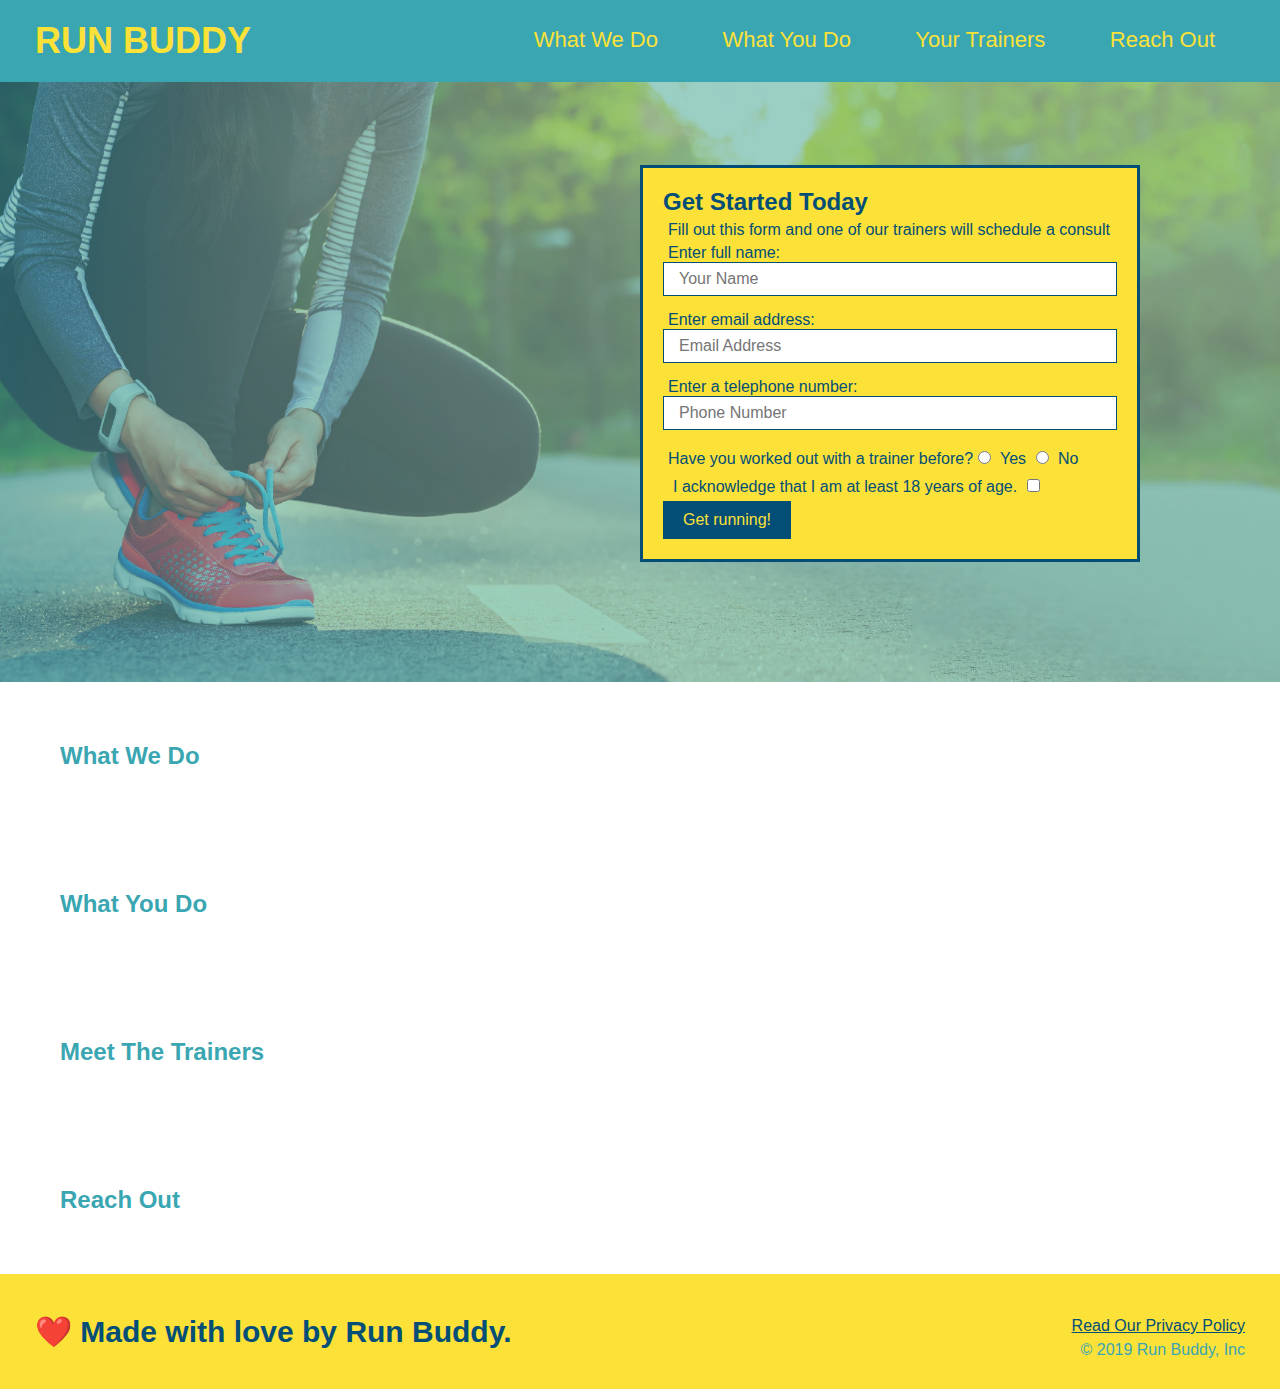
==== index.html @ 0628244f "completed signup form and hero section" ====
<!DOCTYPE html>
<html lang="en">
    <head>
        <link rel="stylesheet" href="./assets/css/style.css" />
        <meta charset="UTF-8" />
        <title>Run Buddy</title>
    </head>
    <body>
        <header>
        <h1>
            <a href="index.html">RUN BUDDY</a>
        </h1>
        <nav>
            <!-- Unordered list element-->
            <ul>
                <!-- List item element-->
                <li>
                    <!-- Anchor element-->
                    <a href="#what-we-do">What We Do</a>
                </li>
                <li>
                    <a href="#what-you-do">What You Do</a>
                </li>
                <li>
                    <a href="#your-trainers">Your Trainers</a>
                </li>
                <li>
                    <a href="#reach-out">Reach Out</a>
                </li>
            </ul>
        </nav>
        </header>

        <!-- hero/jumbotron -->
        <section class="hero">
            <div class="hero-form">
                <h3>Get Started Today</h3>
                <p>Fill out this form and one of our trainers will schedule a consult</p>
                <form>
                    <label for="name">Enter full name:</label>
                    <input class="form-input" type="text" placeholder="Your Name" name="name" id="name" />
                    <label for="email">Enter email address:</label>
                    <input class="form-input" type="email" placeholder="Email Address" name="email" id="email" />
                    <label for="phone">Enter a telephone number:</label>
                    <input class="form-input" type="tel" placeholder="Phone Number" name="phone" id="phone" />
                    <p>
                        Have you worked out with a trainer before?
                        <input type="radio" name="trainer-confirm" id="trainer-yes" />
                        <label for="trainer-yes">Yes</label>
                        <input type="radio" name="trainer-confirm" id="trainer-no" />
                        <label for="trainer-no">No</label>
                    </p>
                    <p>
                        <label for="checkbox" >
                            I acknowledge that I am at least 18 years of age.
                        </label>
                        <input type="checkbox" name="age-confirm" id="checkbox" />
                    </p>
                    <button type="submit">
                        Get running!
                    </button>
                </form>
            </div>
        </section>

        <!-- "what we do" section -->
        <section>
            <h2>What We Do</h2>
        </section>

        <!-- "what you do" section-->
        <section>
            <h2>What You Do</h2>
        </section>

        <!-- "meet the trainers" section -->
        <section>
            <h2>Meet The Trainers</h2>
        </section>

        <!-- "reach out" section-->
        <section>
            <h2>Reach Out</h2>
        </section>

        <!-- footer -->
        <footer>
            <h2>❤️ Made with love by Run Buddy.</h2>
            <div>
                <a href="#">Read Our Privacy Policy</a><br />
                &copy; 2019 Run Buddy, Inc
            </div>
        </footer>
    </body>
</html>
---- assets/css/style.css ----
* {
    margin: 0;
    padding: 0;
    box-sizing: border-box;
}
body {
    color: #39a6b2;
    font-family: Helvetica, Arial, sans-serif;
}
header {
    padding: 20px 35px;
    background-color: #39a6b2;
}
header h1 {
    font-weight:bold;
    font-size: 36px;
    color: #fce138;
    margin: 0;
    display: inline;
}
header a {
    text-decoration: none;
    color: #fce138;
}
header nav {
    float: right;
    margin: 7px 0;
}
header nav ul li {
    display: inline;
}
header nav ul li a {
    margin: 0 30px;
    font-weight: lighter;
    font-size: 22px;
}
footer {
    background: #fce138;
    width: 100%;
    padding: 40px 35px;
}
footer h2 {
    display: inline;
    color: #024e76;
    font-size: 30px;
    margin: 0;
}
footer div {
    float: right;
    line-height: 1.5;
    text-align: right;
}
footer a {
    color: #024e76;
}
section {
    padding: 60px;
}
.hero {
    background-image: url("../images/hero-bg.jpg");
    height: 600px;
    background-size:cover;
    background-position: center;
    position: relative;
}
.hero-form {
    color: #024e76;
    background-color: #fce138;
    padding: 20px;
    width: 500px;
    border: solid 3px #024e76;
    position: absolute;
    bottom: 120px;
    right: 140px;
}
h3 {
    margin: 0;
    font-size: 24px;
}
p {
    padding: 5px;
}
.form-input {
    border: 1px solid #024e76;
    display: block;
    padding: 7px 15px;
    font-size: 16px;
    color: #024e76;
    width: 100%;
    margin-bottom: 15px;
}
.hero-form label {
    margin: 0 5px;
}
.hero-form button {
    color: #fce138;
    background-color: #024e76;
    border: none;
    padding: 10px 20px;
    font-size: 16px;

}
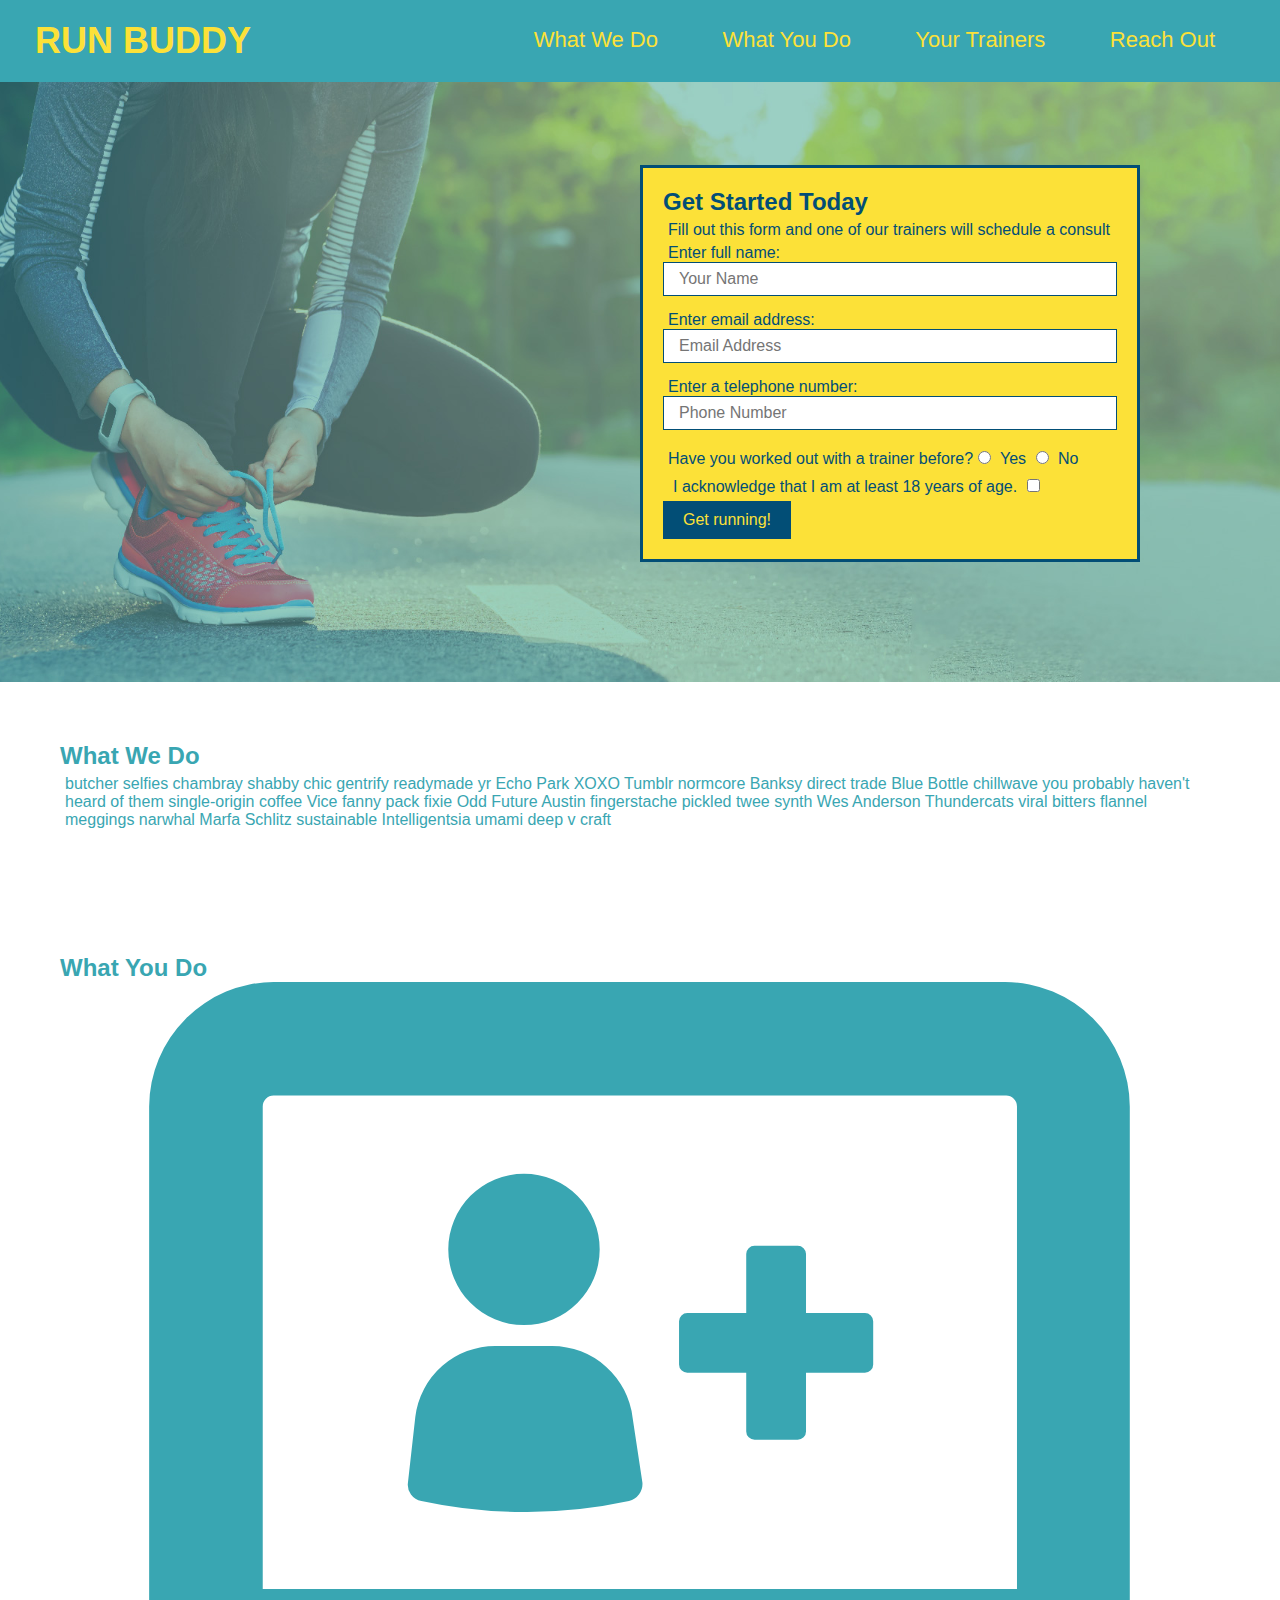
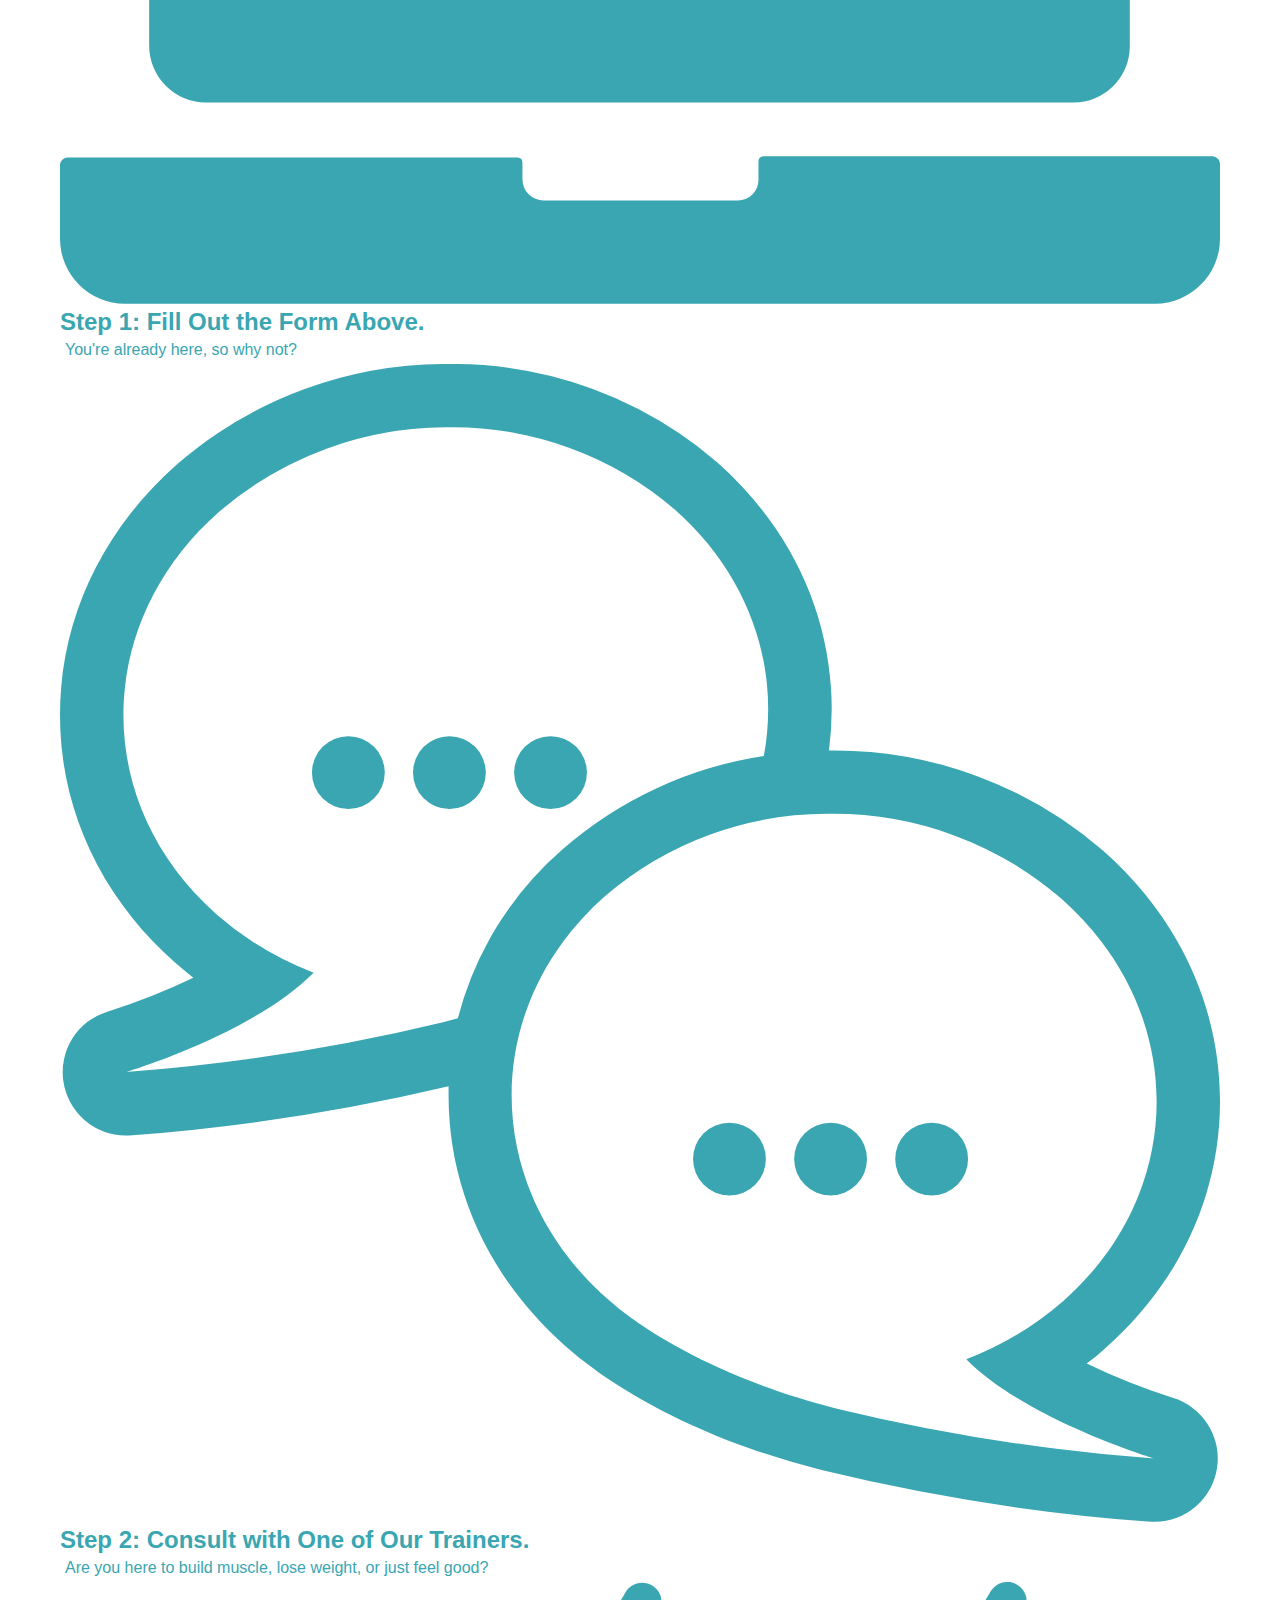
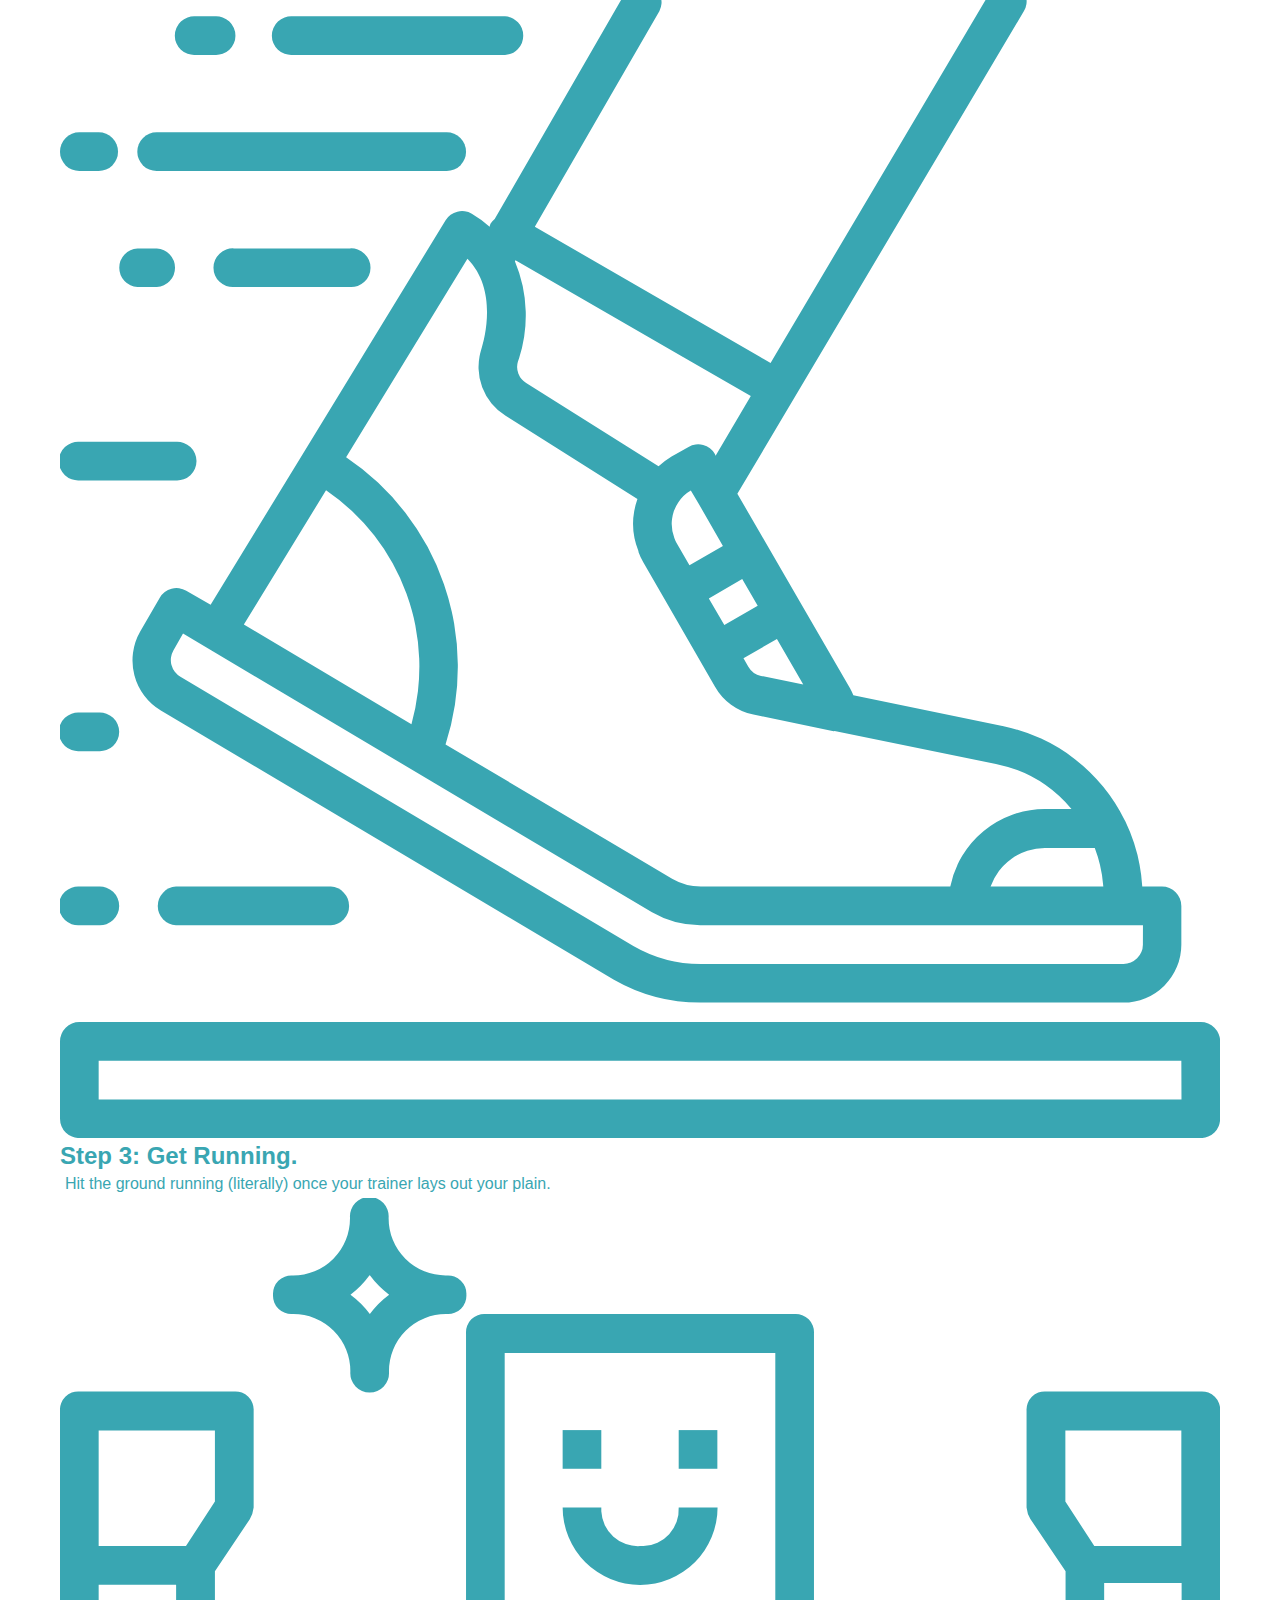
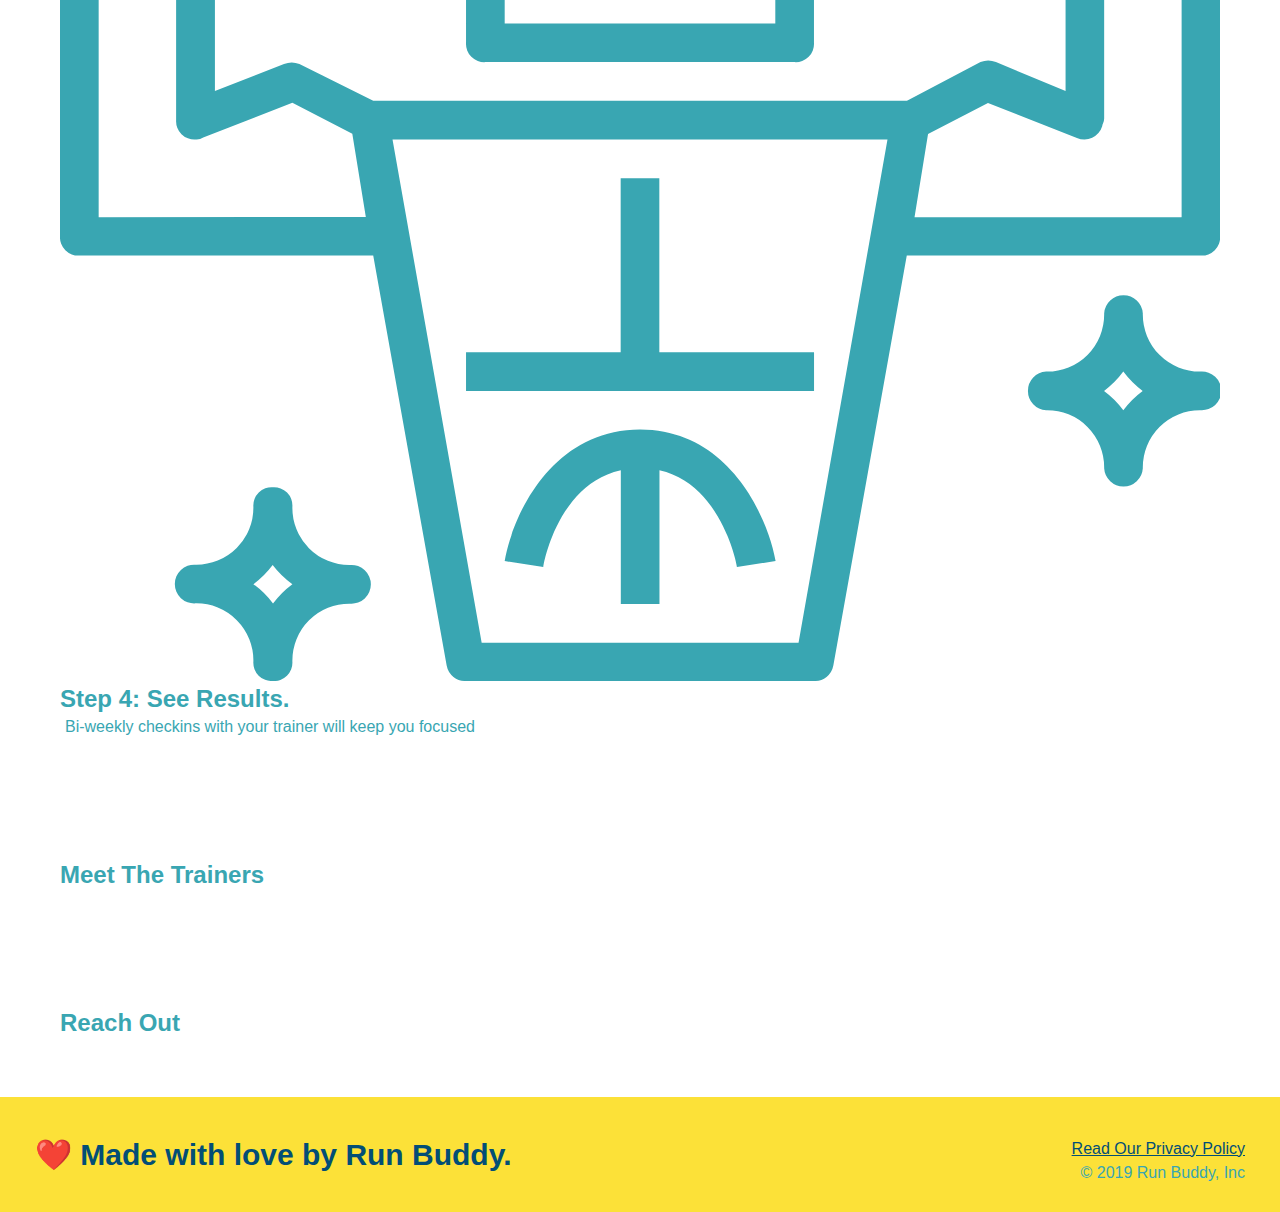
==== commit fba034bb: "add what you do icons" ====
--- a/index.html
+++ b/index.html
@@ -64,14 +64,43 @@
         </section>
 
         <!-- "what we do" section -->
-        <section>
+        <section id="what-we-do">
             <h2>What We Do</h2>
+            <p>
+                butcher selfies chambray shabby chic gentrify readymade yr Echo Park XOXO Tumblr normcore Banksy direct trade Blue Bottle chillwave you probably haven't heard of them single-origin coffee Vice fanny pack fixie Odd Future Austin fingerstache pickled twee synth Wes Anderson Thundercats viral bitters flannel meggings narwhal Marfa Schlitz sustainable Intelligentsia umami deep v craft
+            </p>
         </section>
 
         <!-- "what you do" section-->
-        <section>
+        <section id="what-you-do">
             <h2>What You Do</h2>
+
+            <div>
+                <img src="./assets/images/01-04-svgs/step-1.svg" alt="" />
+                <h3>Step 1: Fill Out the Form Above.</h3>
+                <p>You're already here, so why not?</p>
+            </div>
+
+            <div>
+                <img src="./assets/images/01-04-svgs/step-2.svg" alt="" />
+                <h3>Step 2: Consult with One of Our Trainers.</h3>
+                <p>Are you here to build muscle, lose weight, or just feel good?</p>
+            </div>
+
+            <div>
+                <img src="./assets/images/01-04-svgs/step-3.svg" alt="" />
+                <h3>Step 3: Get Running.</h3>
+                <p>Hit the ground running (literally) once your trainer lays out your plain.</p>
+            </div>
+
+            <div>
+                <img src="./assets/images/01-04-svgs/step-4.svg" alt="" />
+                <h3>Step 4: See Results.</h3>
+                <p>Bi-weekly checkins with your trainer will keep you focused</p>
+            </div>
         </section>
+
+        
 
         <!-- "meet the trainers" section -->
         <section>
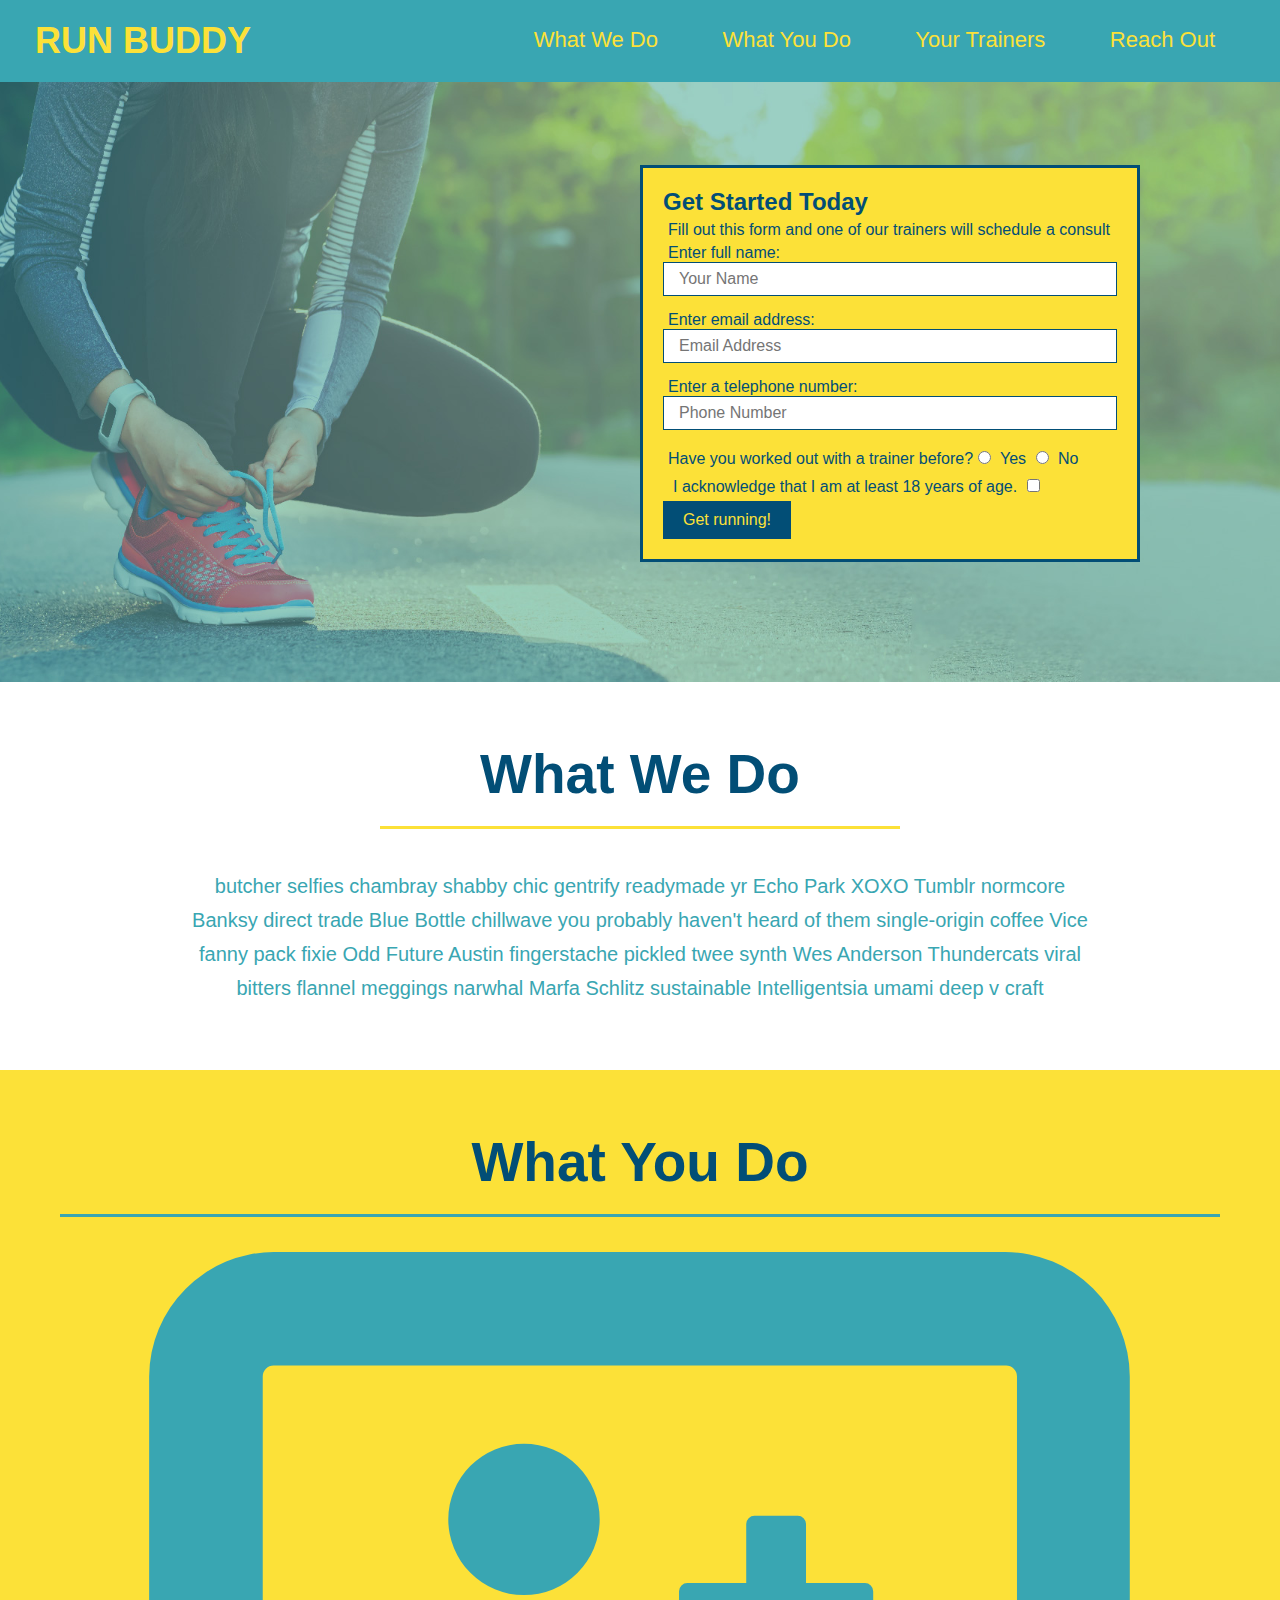
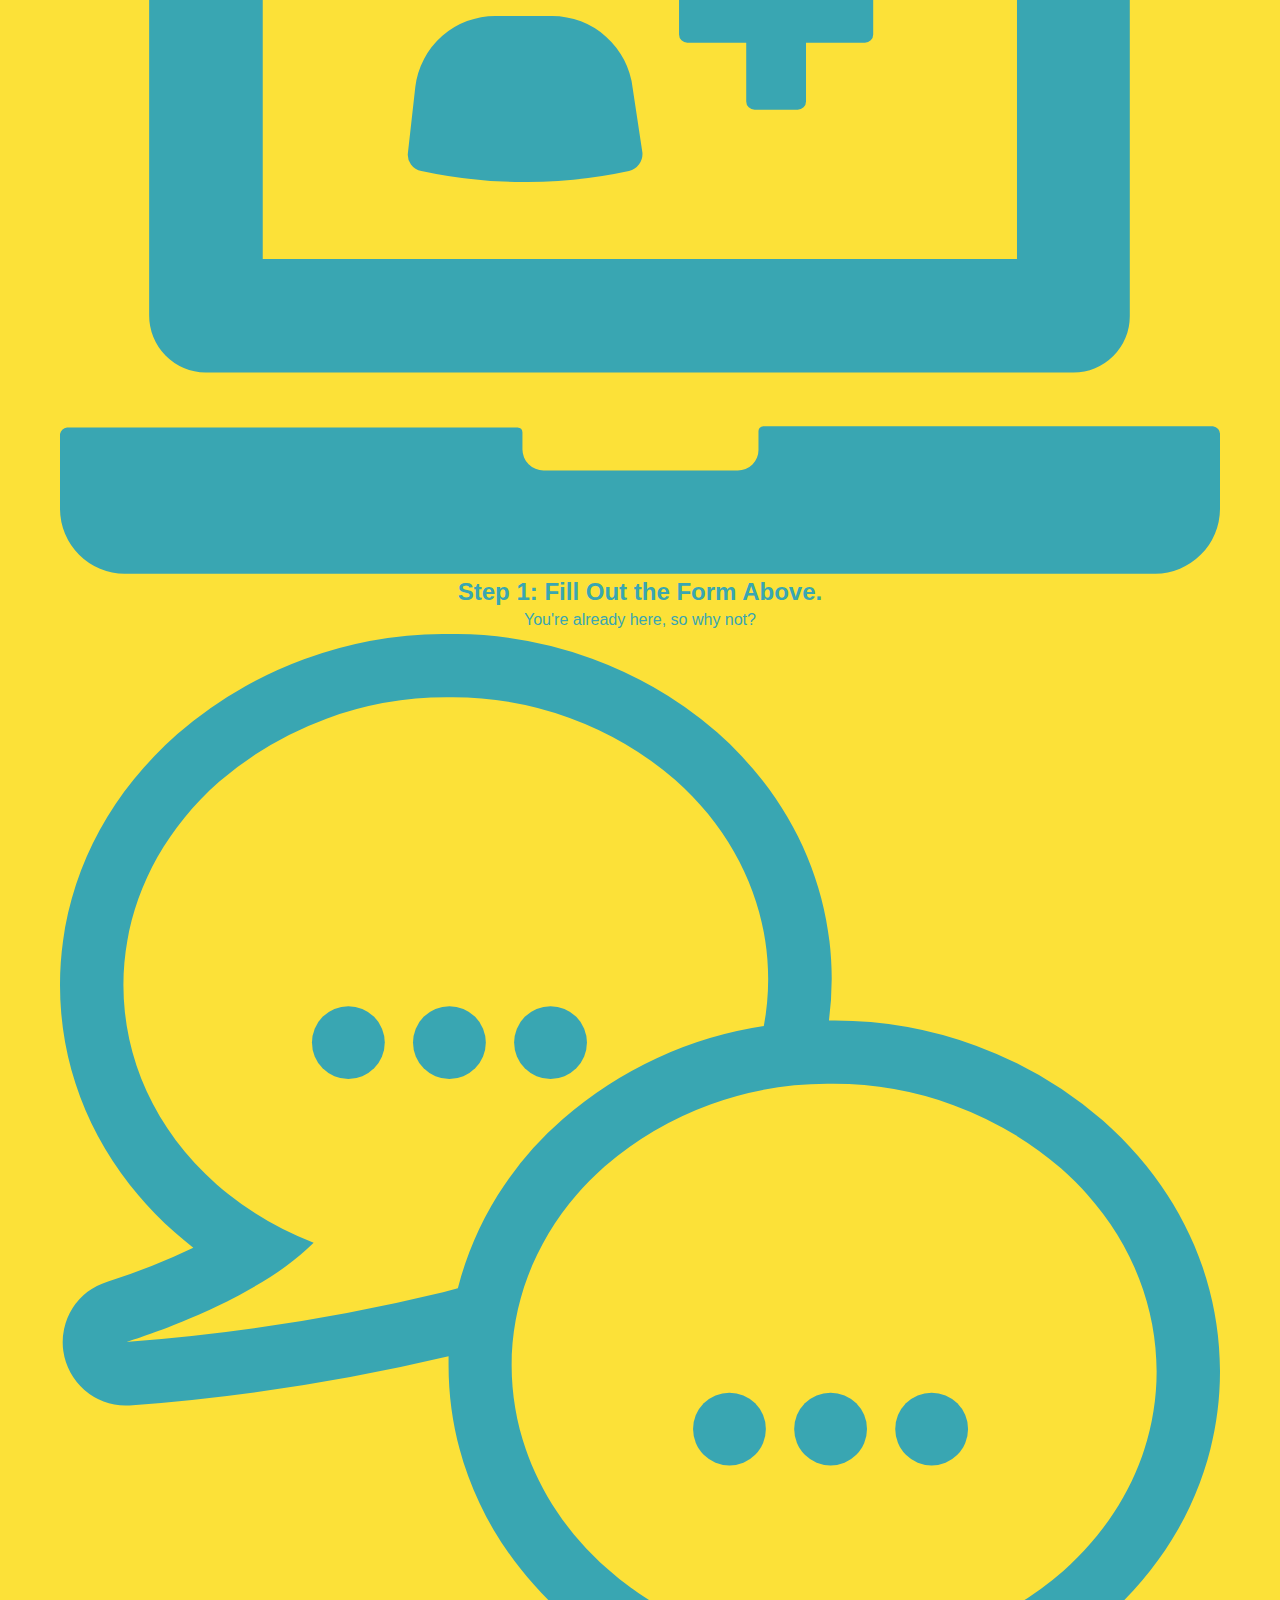
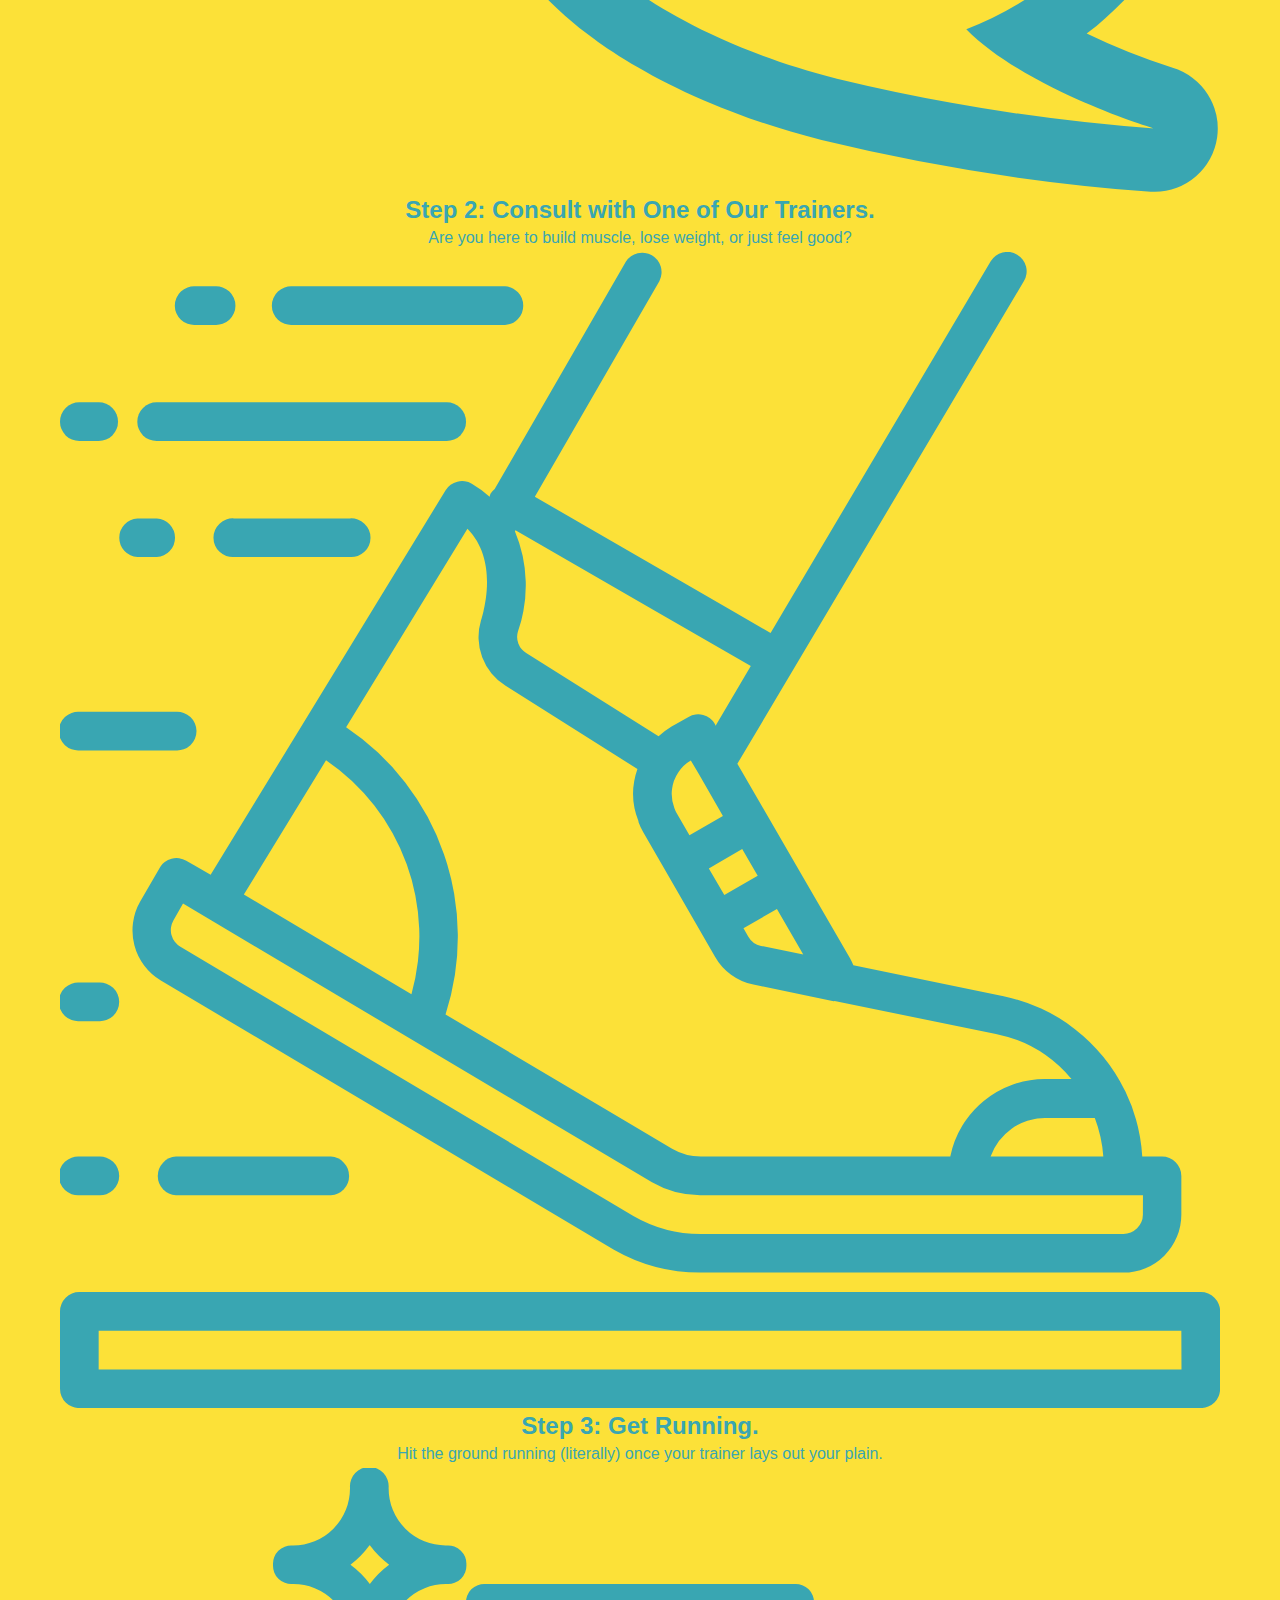
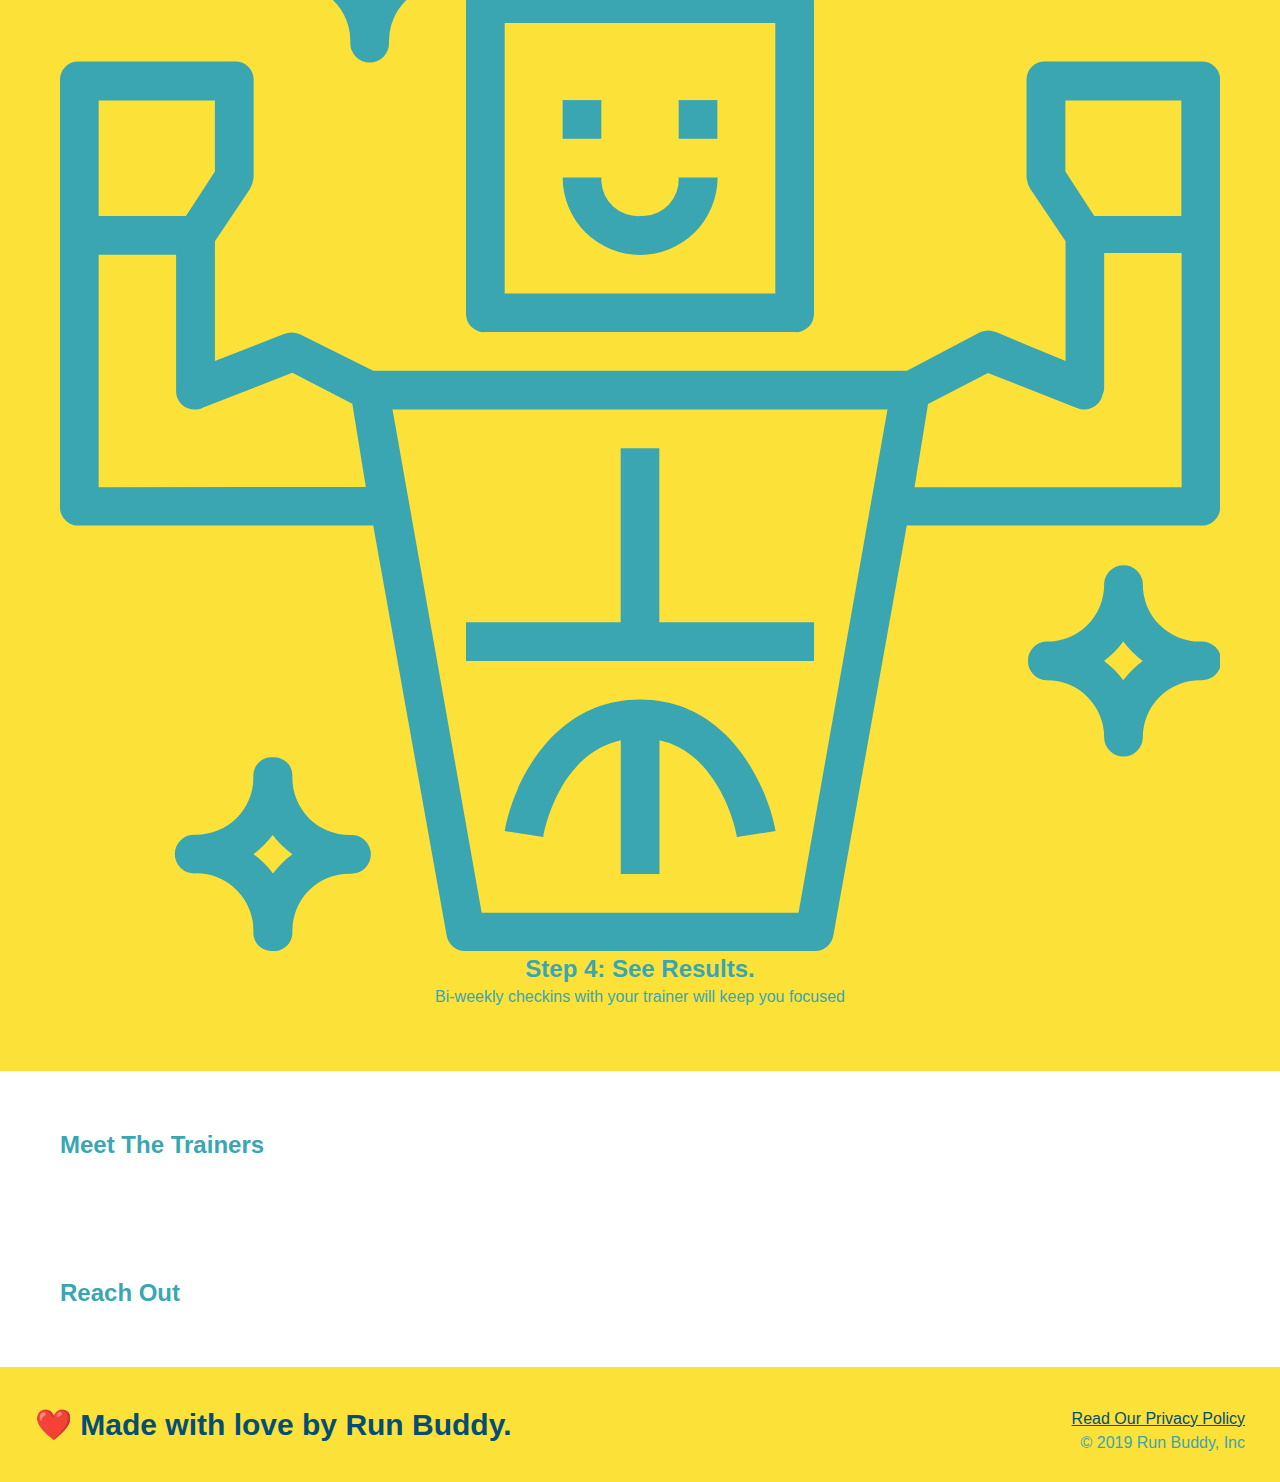
==== commit e1574682: "added display to what we do section" ====
--- a/index.html
+++ b/index.html
@@ -64,7 +64,7 @@
         </section>
 
         <!-- "what we do" section -->
-        <section id="what-we-do">
+        <section id="what-we-do" class="intro">
             <h2>What We Do</h2>
             <p>
                 butcher selfies chambray shabby chic gentrify readymade yr Echo Park XOXO Tumblr normcore Banksy direct trade Blue Bottle chillwave you probably haven't heard of them single-origin coffee Vice fanny pack fixie Odd Future Austin fingerstache pickled twee synth Wes Anderson Thundercats viral bitters flannel meggings narwhal Marfa Schlitz sustainable Intelligentsia umami deep v craft
@@ -72,7 +72,7 @@
         </section>
 
         <!-- "what you do" section-->
-        <section id="what-you-do">
+        <section id="what-you-do" class="steps">
             <h2>What You Do</h2>
 
             <div>
--- a/assets/css/style.css
+++ b/assets/css/style.css
@@ -98,5 +98,35 @@
     border: none;
     padding: 10px 20px;
     font-size: 16px;
-
+}
+.intro {
+    text-align: center;
+}
+.intro h2 {
+    font-size: 55px;
+    color: #024e76;
+    margin-bottom: 35px;
+    padding: 0 100px 20px 100px;
+    border-bottom: 3px solid;
+    border-color: #fce138;
+    display: inline-block;
+}
+.intro p {
+    line-height: 1.7;
+    color: #39a6b2;
+    width: 80%;
+    font-size: 20px;
+    margin: 0 auto;
+}
+.steps {
+    text-align: center;
+    background: #fce138;
+}
+.steps h2 {
+    font-size: 55px;
+    color: #024e76;
+    margin-bottom: 35px; 
+    padding: 0 100px 20px 100px;
+    border-bottom: 3px solid;
+    border-color: #39a6b2;
 }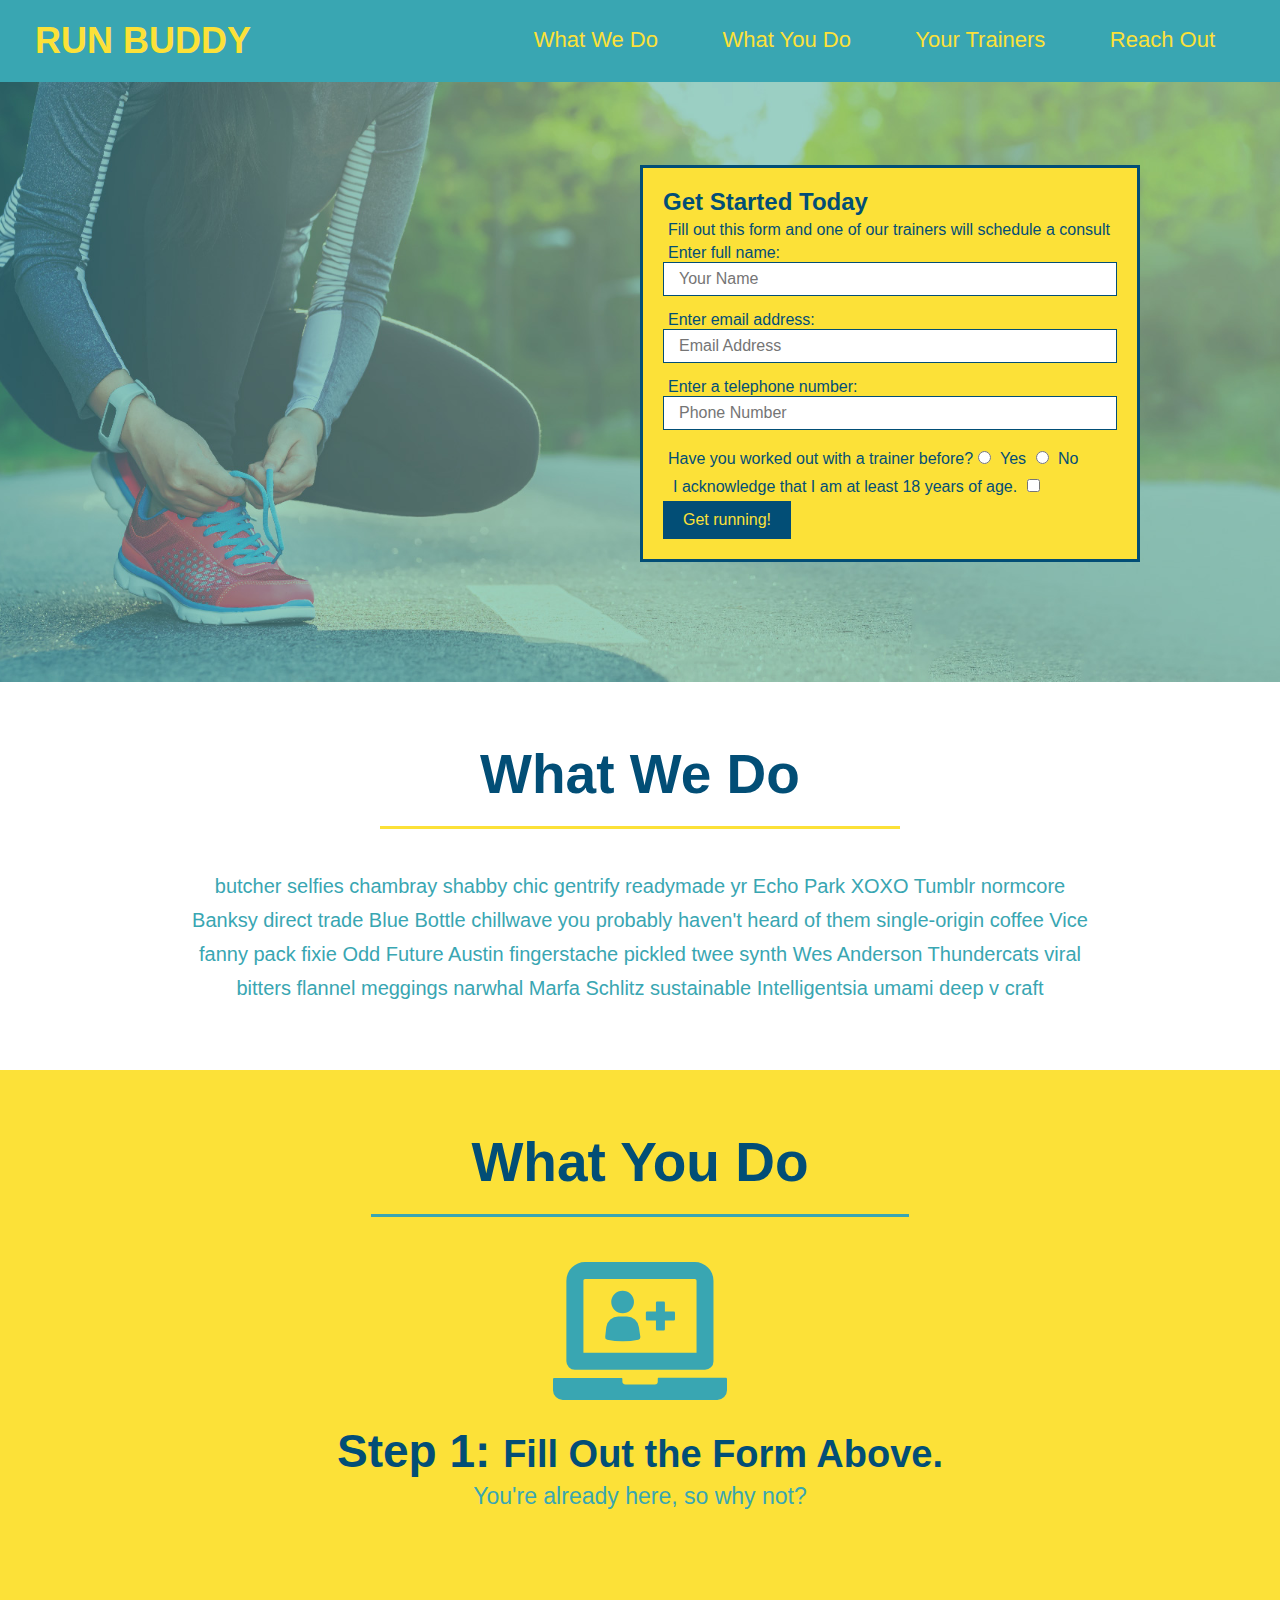
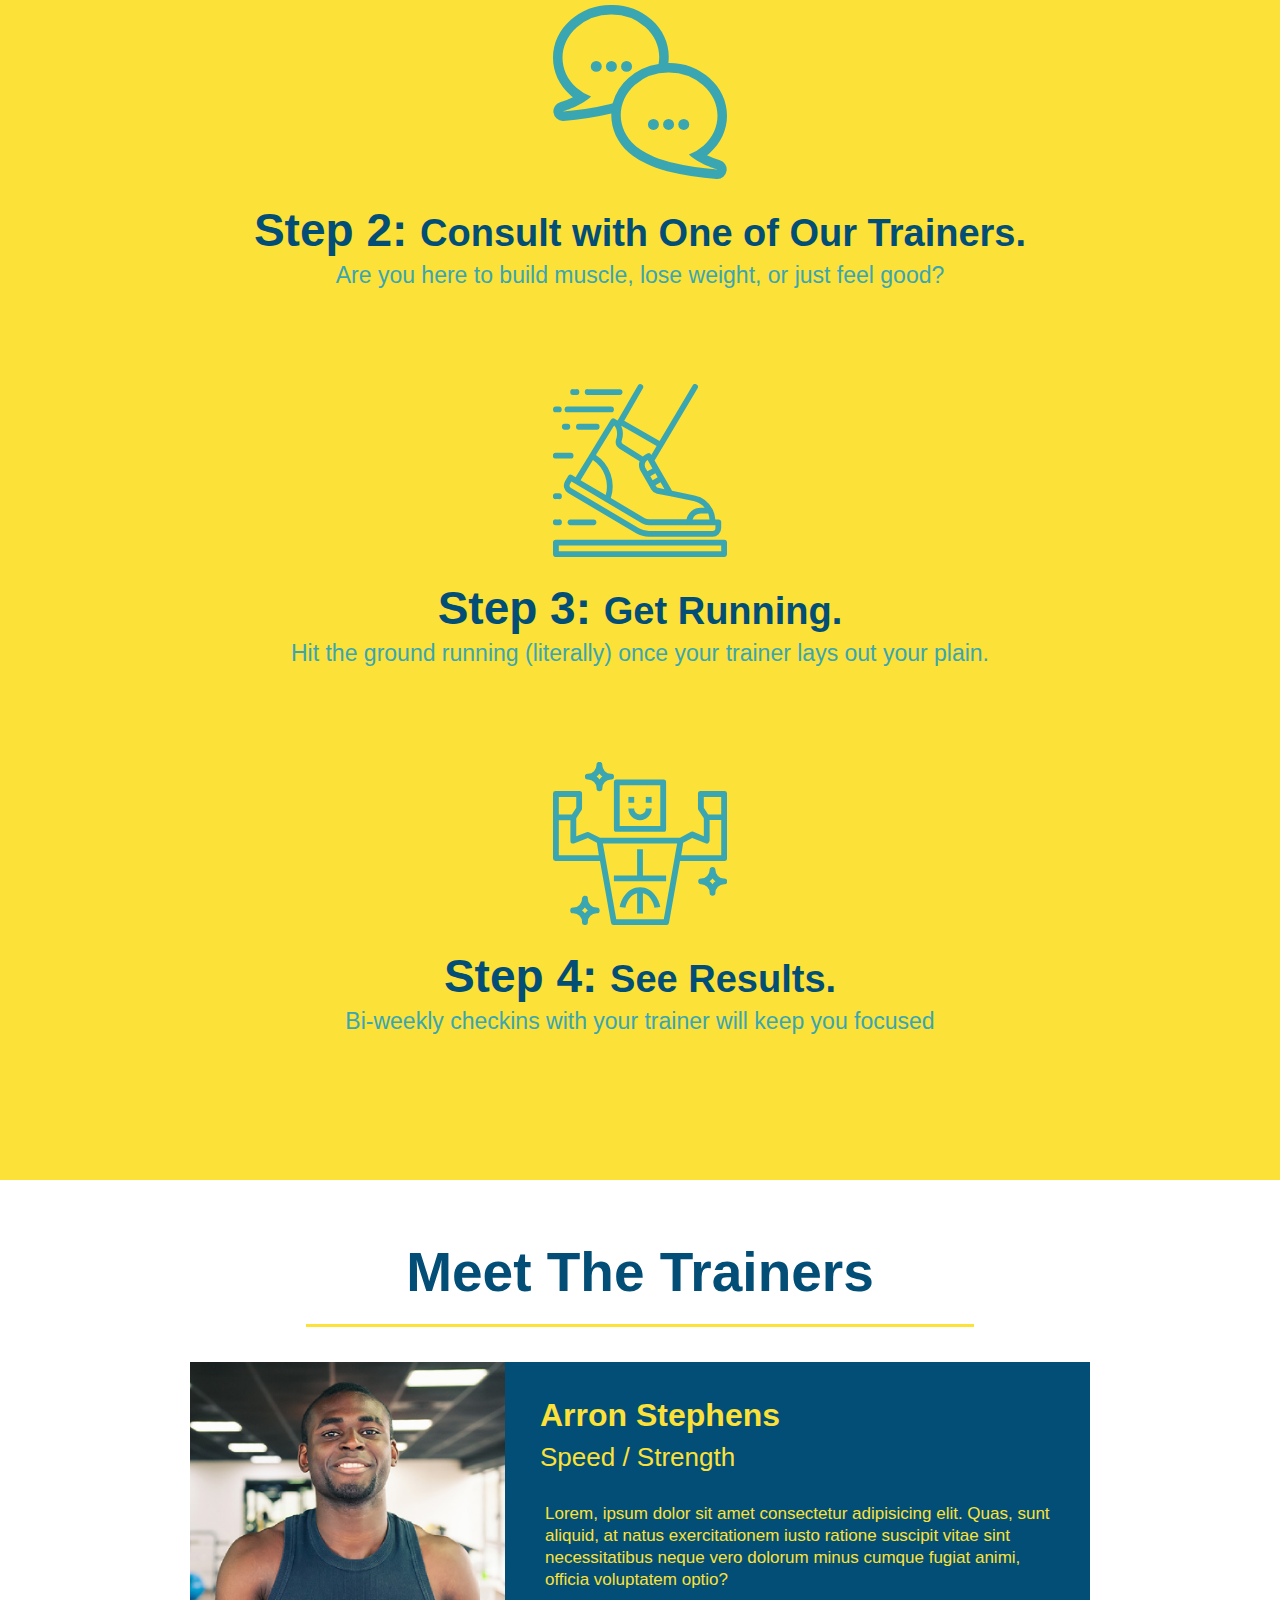
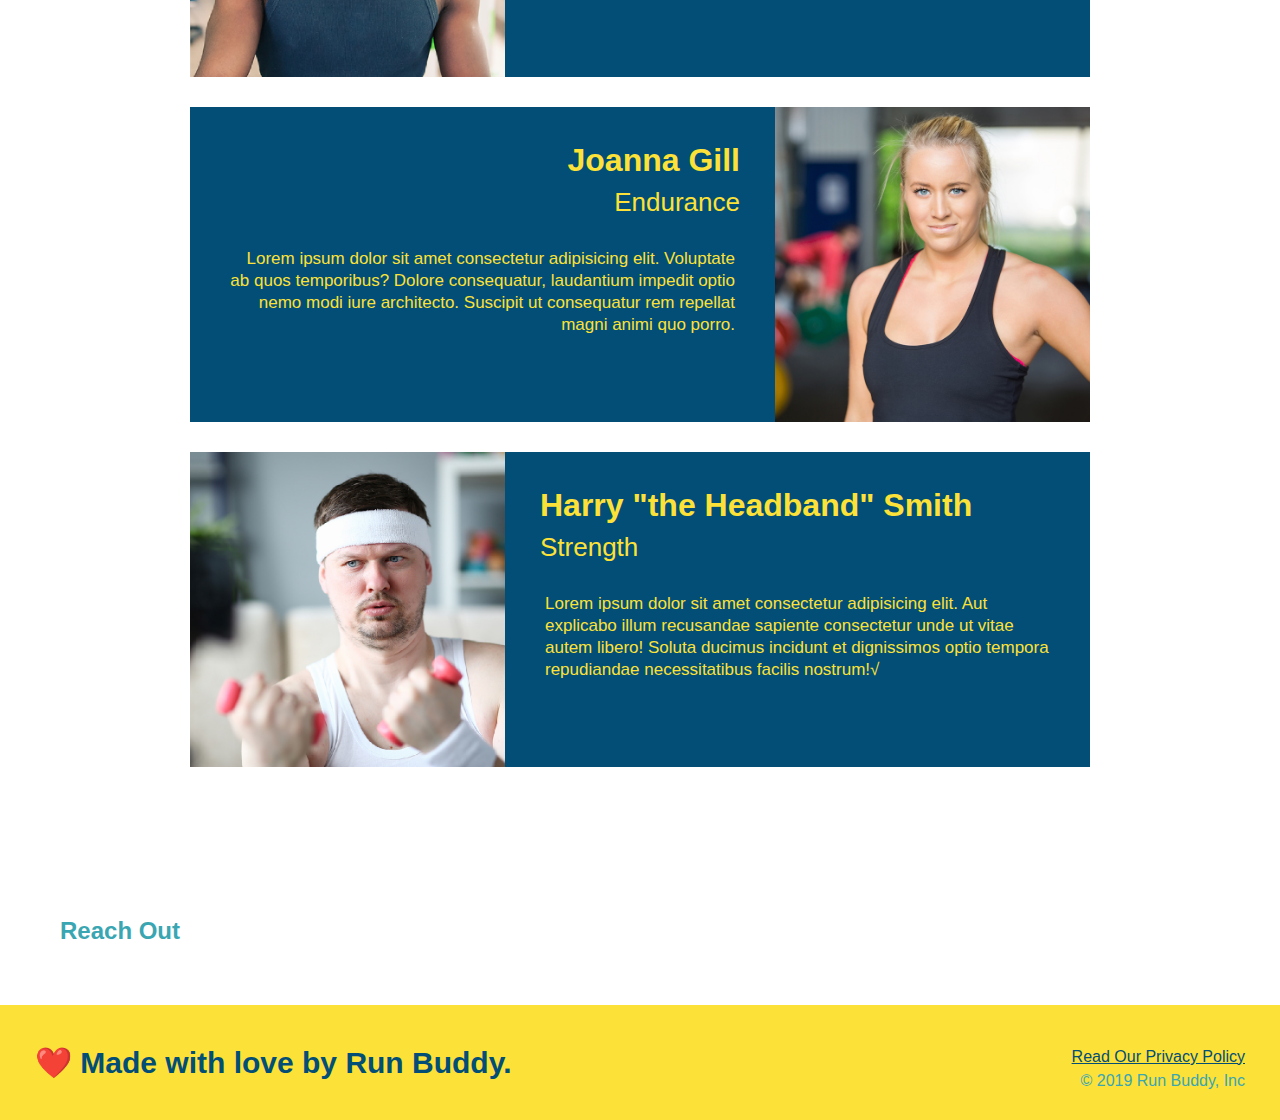
==== commit 00728a1b: "finished trainer profiles" ====
--- a/index.html
+++ b/index.html
@@ -65,7 +65,7 @@
 
         <!-- "what we do" section -->
         <section id="what-we-do" class="intro">
-            <h2>What We Do</h2>
+            <h2 class="section-title primary-border">What We Do</h2>
             <p>
                 butcher selfies chambray shabby chic gentrify readymade yr Echo Park XOXO Tumblr normcore Banksy direct trade Blue Bottle chillwave you probably haven't heard of them single-origin coffee Vice fanny pack fixie Odd Future Austin fingerstache pickled twee synth Wes Anderson Thundercats viral bitters flannel meggings narwhal Marfa Schlitz sustainable Intelligentsia umami deep v craft
             </p>
@@ -73,29 +73,29 @@
 
         <!-- "what you do" section-->
         <section id="what-you-do" class="steps">
-            <h2>What You Do</h2>
+            <h2 class ="section-title secondary-border">What You Do</h2>
 
             <div>
                 <img src="./assets/images/01-04-svgs/step-1.svg" alt="" />
-                <h3>Step 1: Fill Out the Form Above.</h3>
+                <h3>Step 1: <span>Fill Out the Form Above.</span></h3>
                 <p>You're already here, so why not?</p>
             </div>
 
             <div>
                 <img src="./assets/images/01-04-svgs/step-2.svg" alt="" />
-                <h3>Step 2: Consult with One of Our Trainers.</h3>
+                <h3>Step 2: <span>Consult with One of Our Trainers.</span></h3>
                 <p>Are you here to build muscle, lose weight, or just feel good?</p>
             </div>
 
             <div>
                 <img src="./assets/images/01-04-svgs/step-3.svg" alt="" />
-                <h3>Step 3: Get Running.</h3>
+                <h3>Step 3: <span>Get Running.</span></h3>
                 <p>Hit the ground running (literally) once your trainer lays out your plain.</p>
             </div>
 
             <div>
                 <img src="./assets/images/01-04-svgs/step-4.svg" alt="" />
-                <h3>Step 4: See Results.</h3>
+                <h3>Step 4: <span>See Results.</span></h3>
                 <p>Bi-weekly checkins with your trainer will keep you focused</p>
             </div>
         </section>
@@ -103,8 +103,38 @@
         
 
         <!-- "meet the trainers" section -->
-        <section>
-            <h2>Meet The Trainers</h2>
+        <section id="your-trainers" class="trainers">
+            <h2 class="section-title primary-border">Meet The Trainers</h2>
+            <article class="trainer">
+                <img src="./assets/images/01-05-trainers/trainer-1.jpg" alt="Arron Stephens in his workout clothes, ready to pump iron" />
+                <div class="trainer-bio text-left">
+                    <h3>Arron Stephens</h3>
+                    <h4>Speed / Strength</h4>
+                    <p>
+                        Lorem, ipsum dolor sit amet consectetur adipisicing elit. Quas, sunt aliquid, at natus exercitationem iusto ratione suscipit vitae sint necessitatibus neque vero dolorum minus cumque fugiat animi, officia voluptatem optio?
+                    </p>
+                </div>
+            </article>
+            <article class="trainer">
+                <div class="trainer-bio text-right">
+                    <h3>Joanna Gill</h3>
+                    <h4>Endurance</h4>
+                    <p>
+                        Lorem ipsum dolor sit amet consectetur adipisicing elit. Voluptate ab quos temporibus? Dolore consequatur, laudantium impedit optio nemo modi iure architecto. Suscipit ut consequatur rem repellat magni animi quo porro.
+                    </p>
+                </div>
+                <img src="./assets/images/01-05-trainers/trainer-2.jpg" alt="Joanna Gill cooling off after a workout" />
+            </article>
+            <article class="trainer">
+                <img src="./assets/images/01-05-trainers/trainer-3.jpg" alt="Harry Smith wearing a headband and lifting comically small pink weights" />
+                <div class="trainer-bio text-left">
+                    <h3>Harry "the Headband" Smith</h3>
+                    <h4>Strength</h4>
+                    <p>
+                        Lorem ipsum dolor sit amet consectetur adipisicing elit. Aut explicabo illum recusandae sapiente consectetur unde ut vitae autem libero! Soluta ducimus incidunt et dignissimos optio tempora repudiandae necessitatibus facilis nostrum!√
+                    </p>
+                </div>
+            </article>
         </section>
 
         <!-- "reach out" section-->
--- a/assets/css/style.css
+++ b/assets/css/style.css
@@ -102,15 +102,6 @@
 .intro {
     text-align: center;
 }
-.intro h2 {
-    font-size: 55px;
-    color: #024e76;
-    margin-bottom: 35px;
-    padding: 0 100px 20px 100px;
-    border-bottom: 3px solid;
-    border-color: #fce138;
-    display: inline-block;
-}
 .intro p {
     line-height: 1.7;
     color: #39a6b2;
@@ -122,11 +113,80 @@
     text-align: center;
     background: #fce138;
 }
-.steps h2 {
+.section-title {
     font-size: 55px;
     color: #024e76;
     margin-bottom: 35px; 
     padding: 0 100px 20px 100px;
+    display: inline-block;
     border-bottom: 3px solid;
+}
+.primary-border {
+    border-color: #fce138;
+}
+.secondary-border {
     border-color: #39a6b2;
-}+}
+.steps div {
+    margin-bottom: 80px;
+}
+.steps img {
+    width: 15%;
+    margin: 10px 0;
+}
+.steps h3 {
+    color: #024e76;
+    font-size: 46px;
+    margin-top: 10px;
+}
+.steps p {
+    color: #39a6b2;
+    font-size: 23px;
+}
+.steps span {
+    font-size: 38px;
+}
+.trainers {
+    text-align:center;
+}
+.trainer {
+    width: 900px;
+    margin: 0 auto 30px auto;
+    background: #024e76;
+    color: #fce138;
+    overflow: auto;
+}
+.trainer img {
+    width: 35%;
+    float: left;
+}
+.trainer-bio {
+    padding:35px;
+    float: left;
+    width: 65%;
+}
+
+.text-left {
+    text-align: left;
+}
+
+.text-right {
+    text-align: right;
+}
+
+.trainer-bio h3 {
+    font-size: 32px;
+    margin-bottom: 8px;
+}
+
+.trainer-bio h4 {
+    font-weight: lighter;
+    font-size: 26px;
+    margin-bottom: 25px;
+}
+
+.trainer-bio p {
+    font-size: 17px;
+    line-height: 1.3;
+}
+
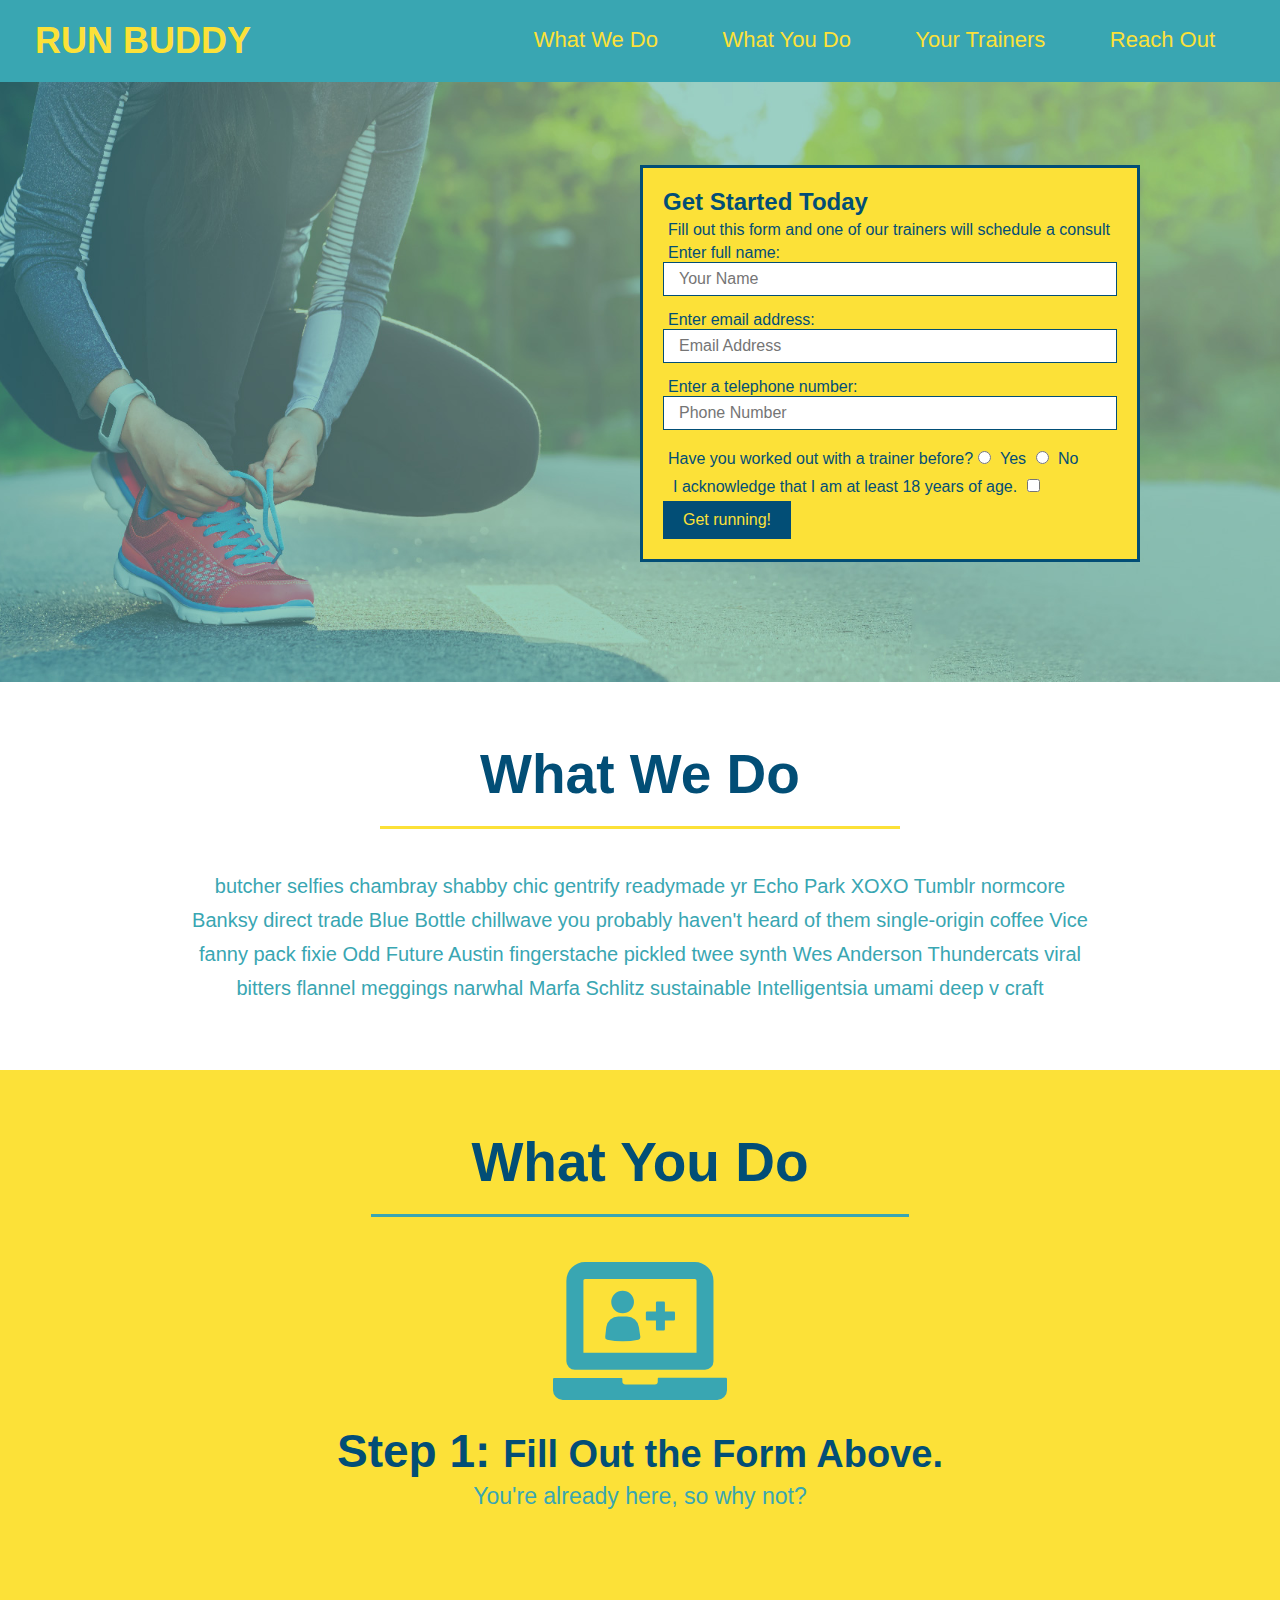
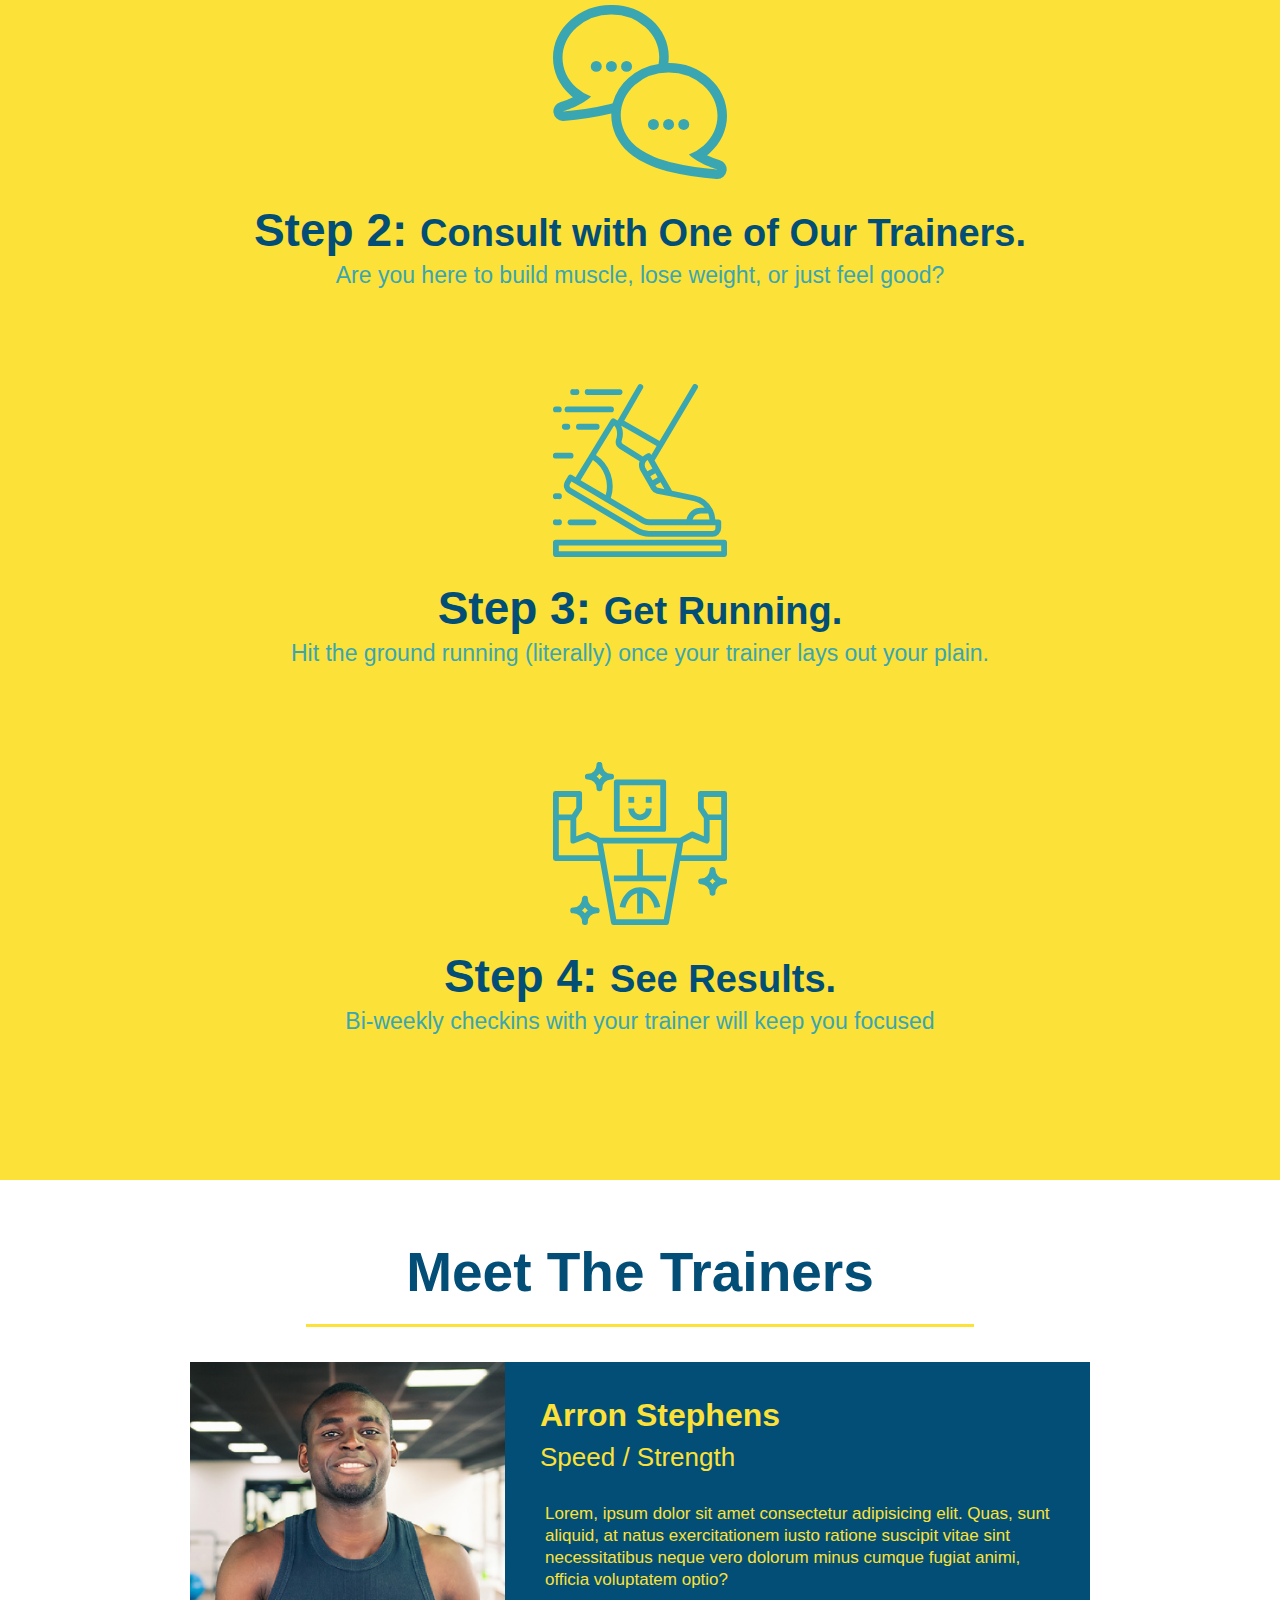
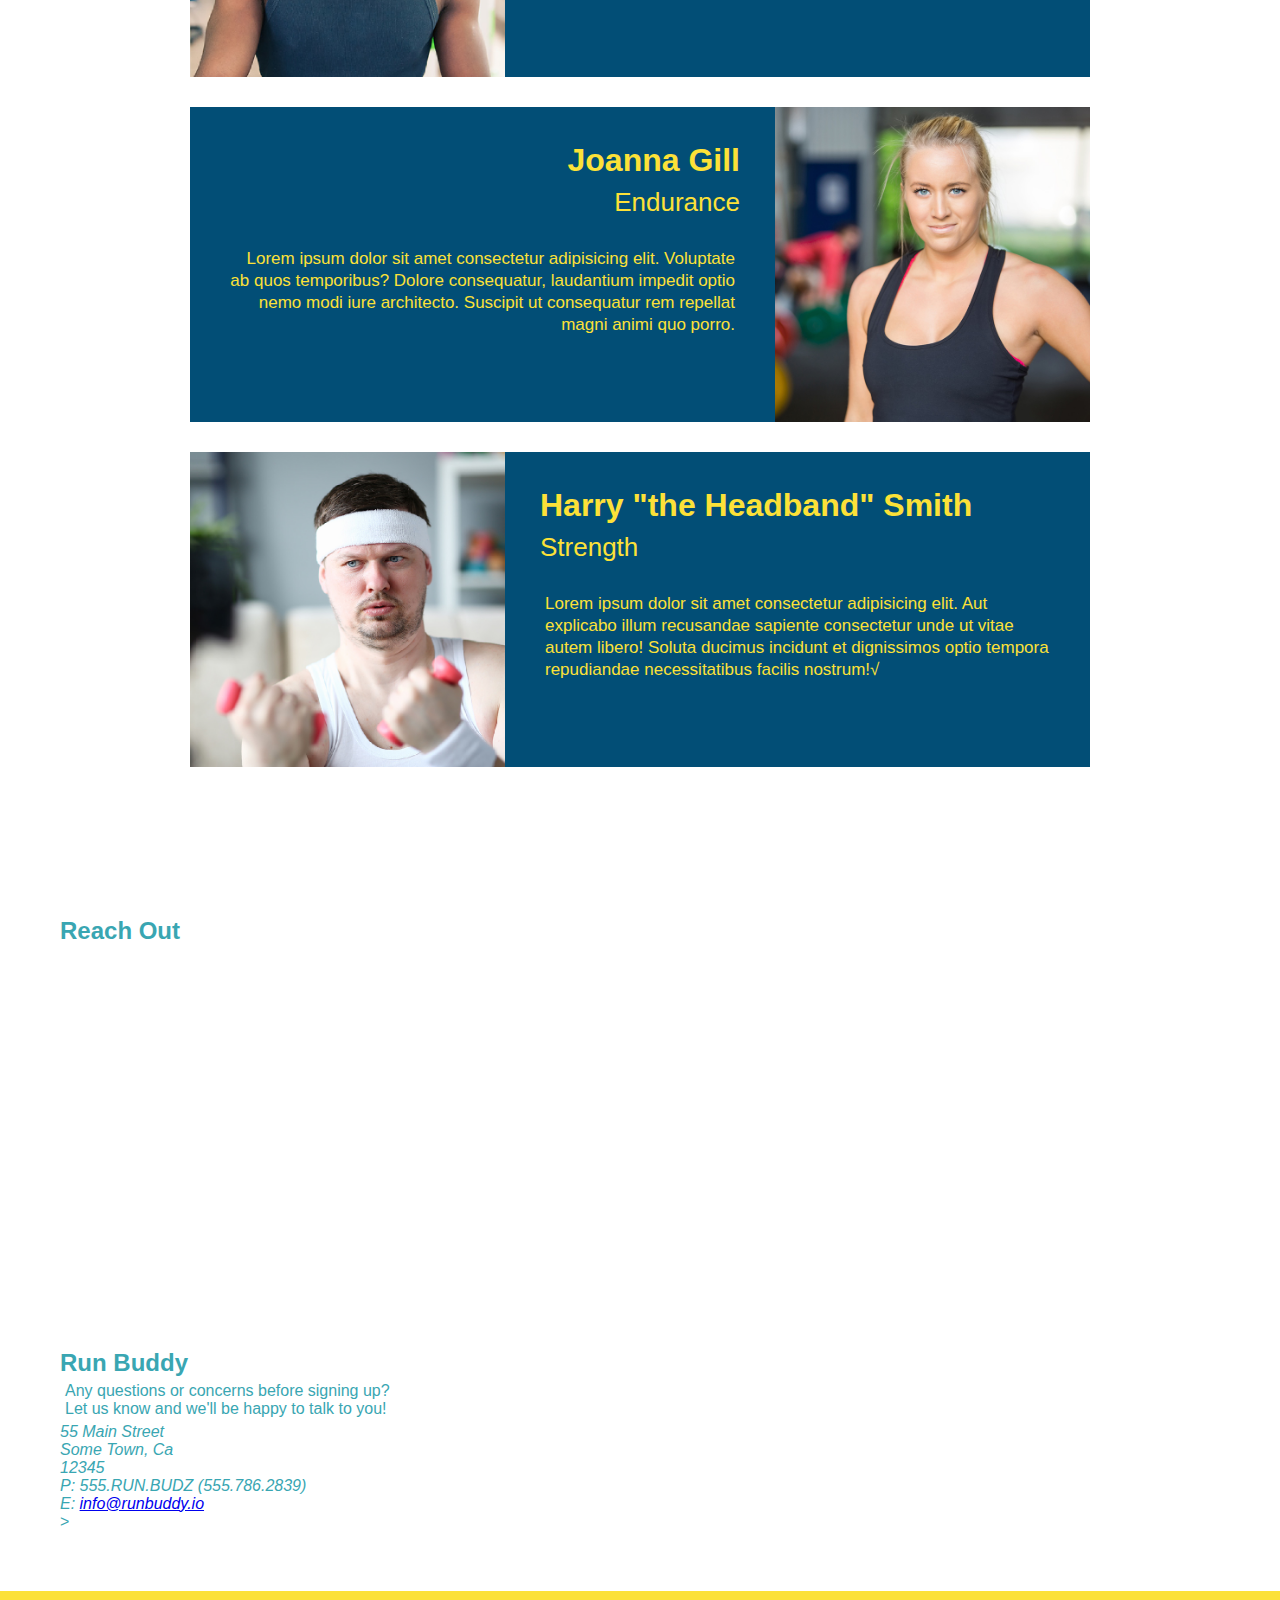
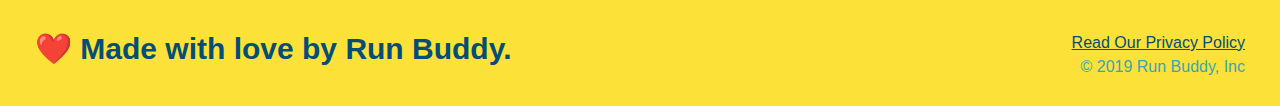
==== commit 0123d5fc: "added location and address info" ====
--- a/index.html
+++ b/index.html
@@ -140,6 +140,32 @@
         <!-- "reach out" section-->
         <section>
             <h2>Reach Out</h2>
+            <div class="contact-info">
+                <iframe 
+                    src="https://www.google.com/maps/embed?pb=!1m18!1m12!1m3!1d3445.2144725235103!2d-97.72302119999996!3d30.287955399999998!2m3!1f0!2f0!3f0!3m2!1i1024!2i768!4f13.1!3m3!1m2!1s0x8644b5927b7c5073%3A0xe5477440b0deae85!2s1106%20E%2030th%20St%2C%20Austin%2C%20TX%2078722!5e0!3m2!1sen!2sus!4v1600620409787!5m2!1sen!2sus" 
+                    frameborder="0"
+                    height="400"
+                    width="400"
+                    style="border:0"
+                    allowfullscreen
+                >
+                </iframe>
+                <div>
+                    <h3>Run Buddy</h3>
+                    <p>
+                        Any questions or concerns before signing up?
+                        <br />
+                        Let us know and we'll be happy to talk to you!
+                    </p>
+                    <address>
+                        55 Main Street <br/>
+                        Some Town, Ca <br/>
+                        12345<br/>
+                        P: 555.RUN.BUDZ (555.786.2839)<br/>
+                        E: <a href="mailto:info@runbuddy.io">info@runbuddy.io</a>
+                    </address>
+                </div>
+            </div>>
         </section>
 
         <!-- footer -->
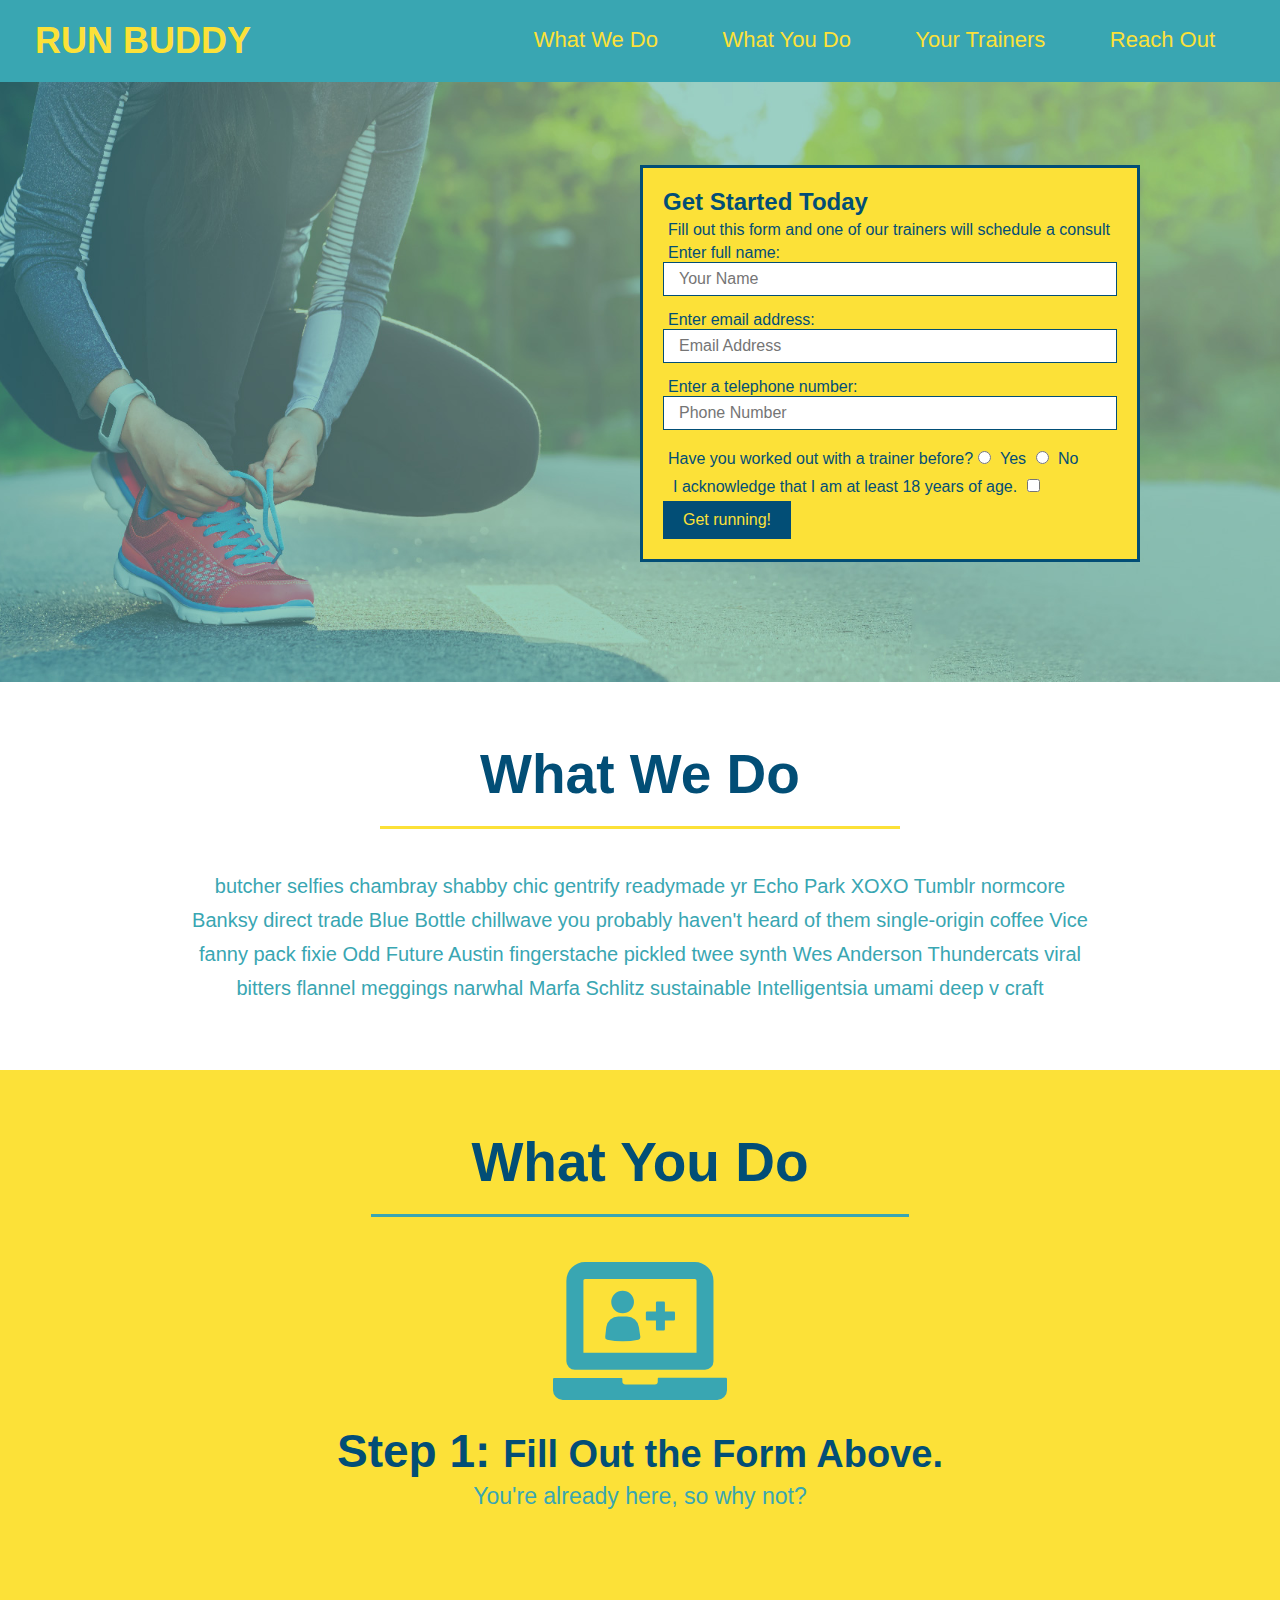
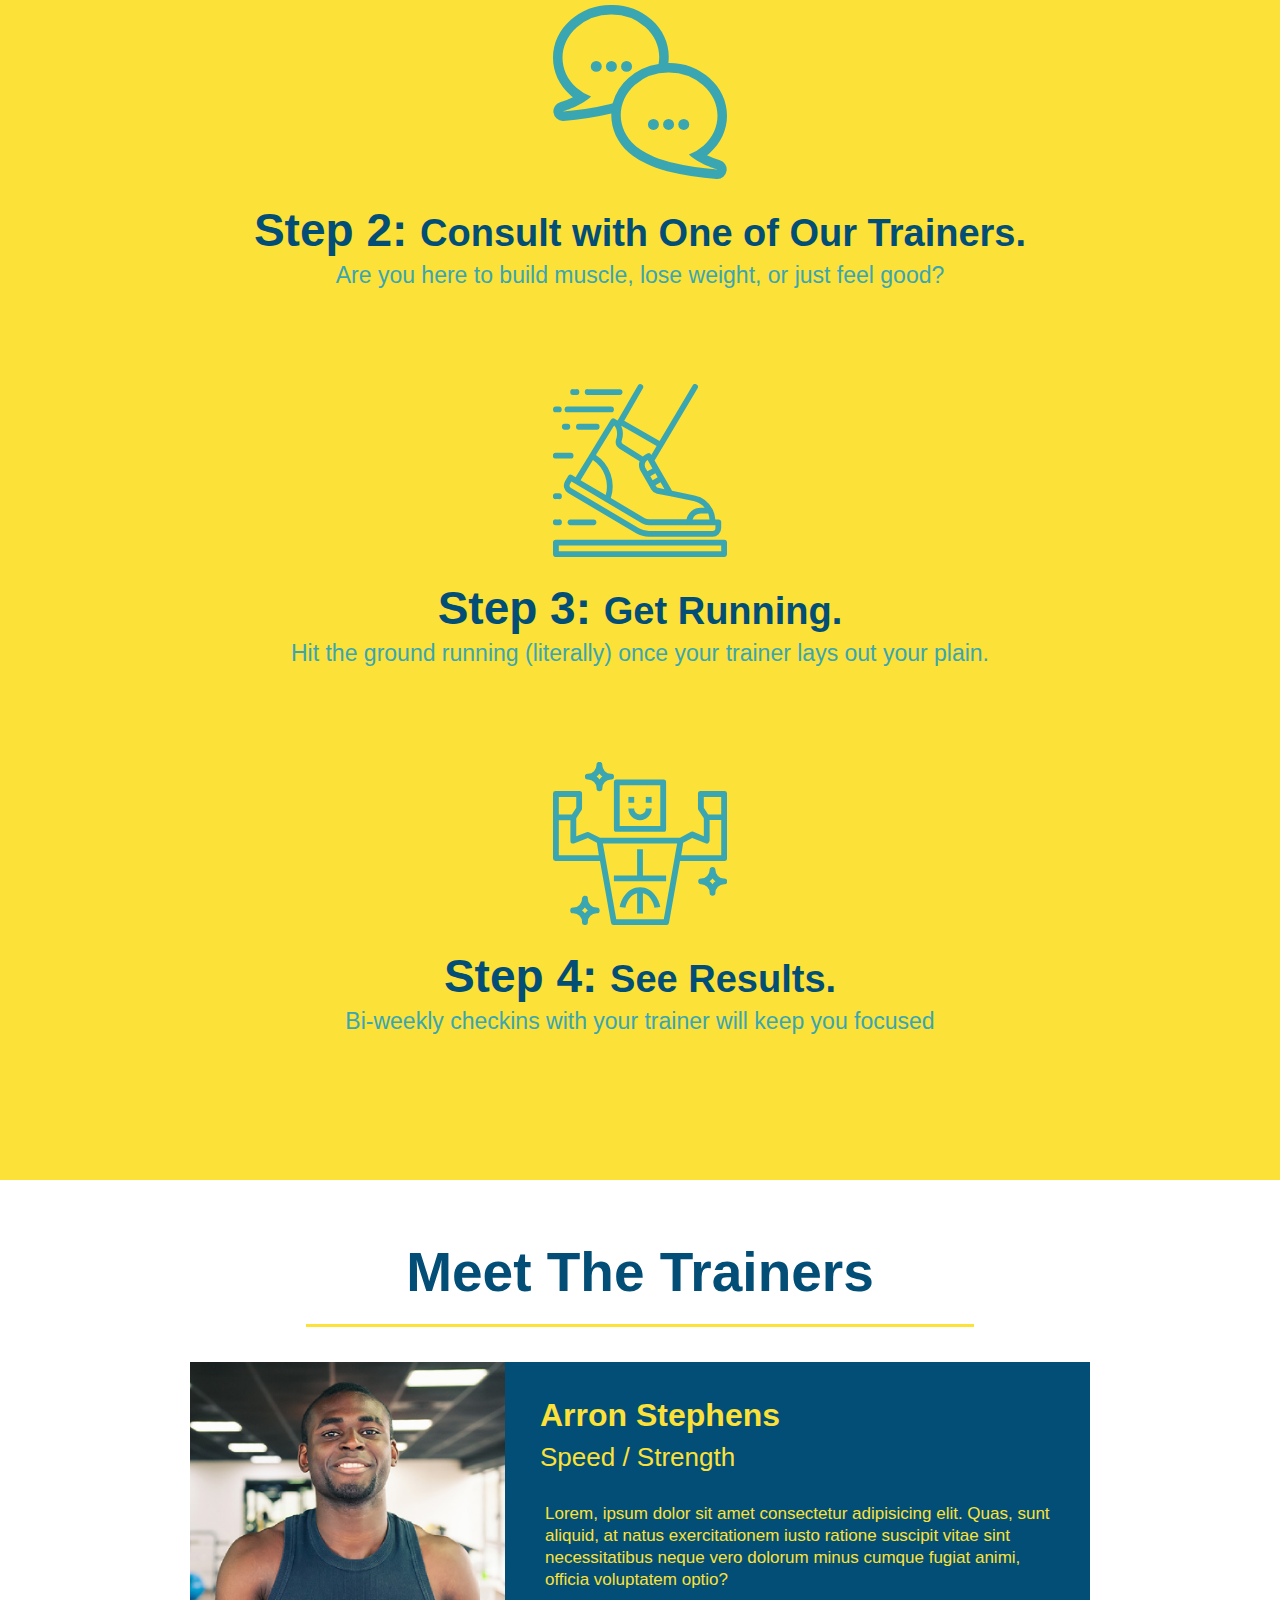
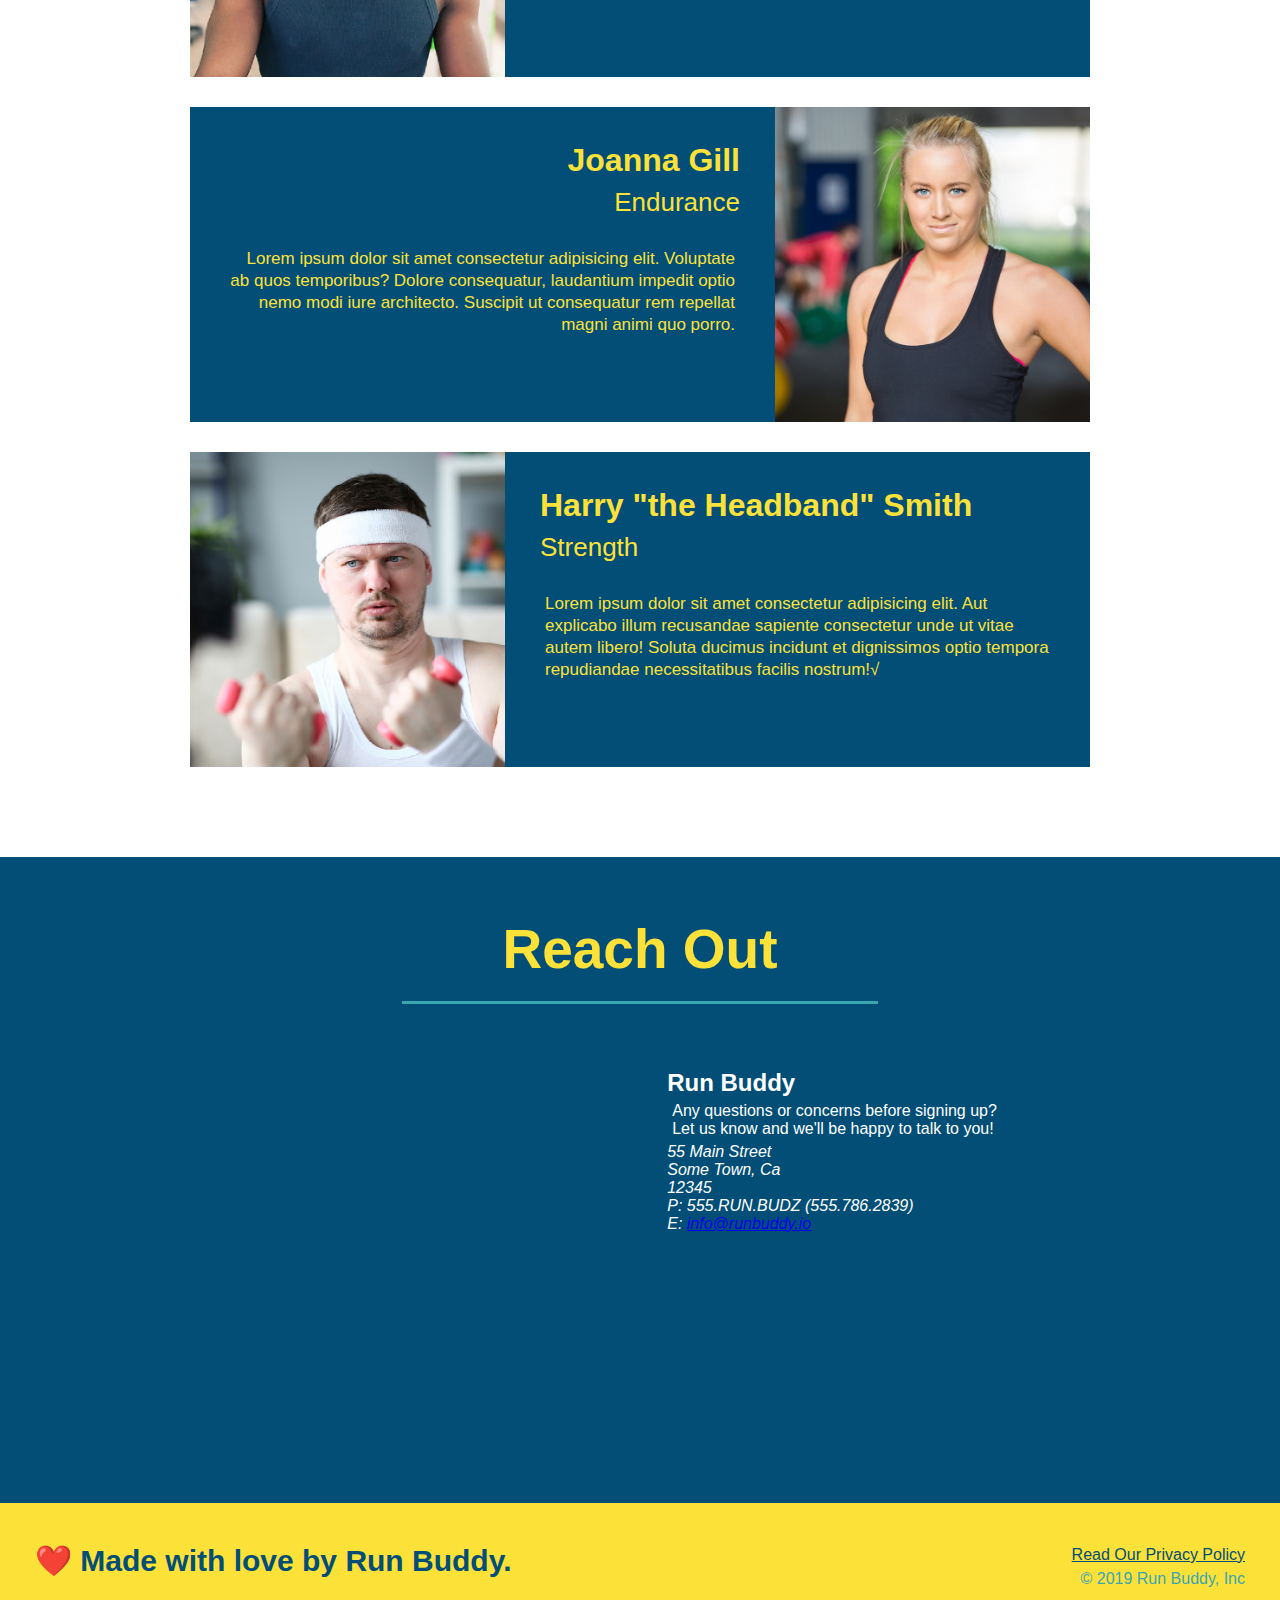
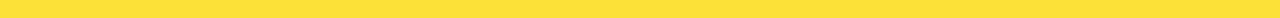
==== commit 77c8fab5: "finished styling reachout section" ====
--- a/index.html
+++ b/index.html
@@ -138,8 +138,8 @@
         </section>
 
         <!-- "reach out" section-->
-        <section>
-            <h2>Reach Out</h2>
+        <section id="reach-out" class="contact">
+            <h2 class="section-title secondary-border">Reach Out</h2>
             <div class="contact-info">
                 <iframe 
                     src="https://www.google.com/maps/embed?pb=!1m18!1m12!1m3!1d3445.2144725235103!2d-97.72302119999996!3d30.287955399999998!2m3!1f0!2f0!3f0!3m2!1i1024!2i768!4f13.1!3m3!1m2!1s0x8644b5927b7c5073%3A0xe5477440b0deae85!2s1106%20E%2030th%20St%2C%20Austin%2C%20TX%2078722!5e0!3m2!1sen!2sus!4v1600620409787!5m2!1sen!2sus" 
@@ -165,7 +165,7 @@
                         E: <a href="mailto:info@runbuddy.io">info@runbuddy.io</a>
                     </address>
                 </div>
-            </div>>
+            </div>
         </section>
 
         <!-- footer -->
--- a/assets/css/style.css
+++ b/assets/css/style.css
@@ -190,3 +190,25 @@
     line-height: 1.3;
 }
 
+.contact {
+    text-align: center;
+    background: #024e76;
+}
+
+.contact h2 {
+    color: #fce138;
+}
+
+.contact-info iframe {
+    width: 400px;
+    height: 400px;
+}
+
+.contact-info div {
+    width: 410px;
+    display: inline-block;
+    vertical-align: top;
+    text-align: left;
+    margin: 30px 0 0 60px;
+    color: white;
+}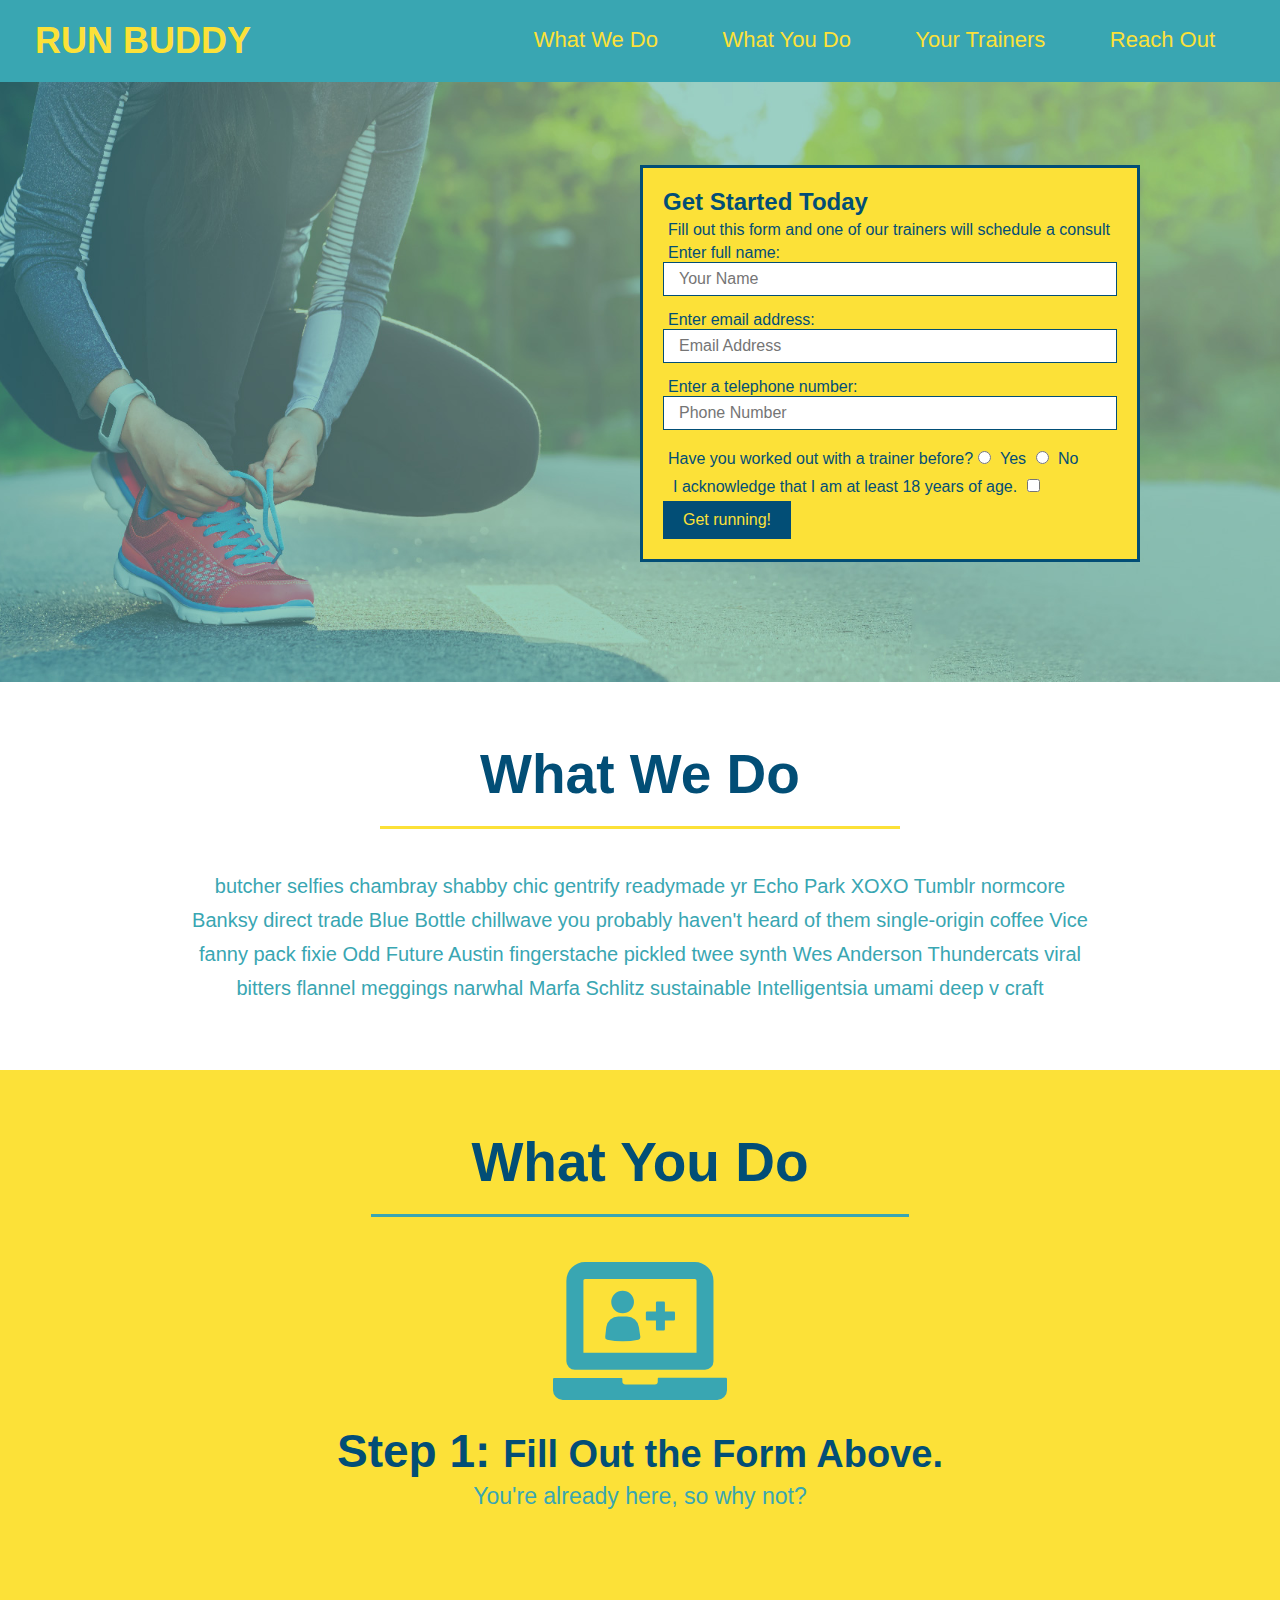
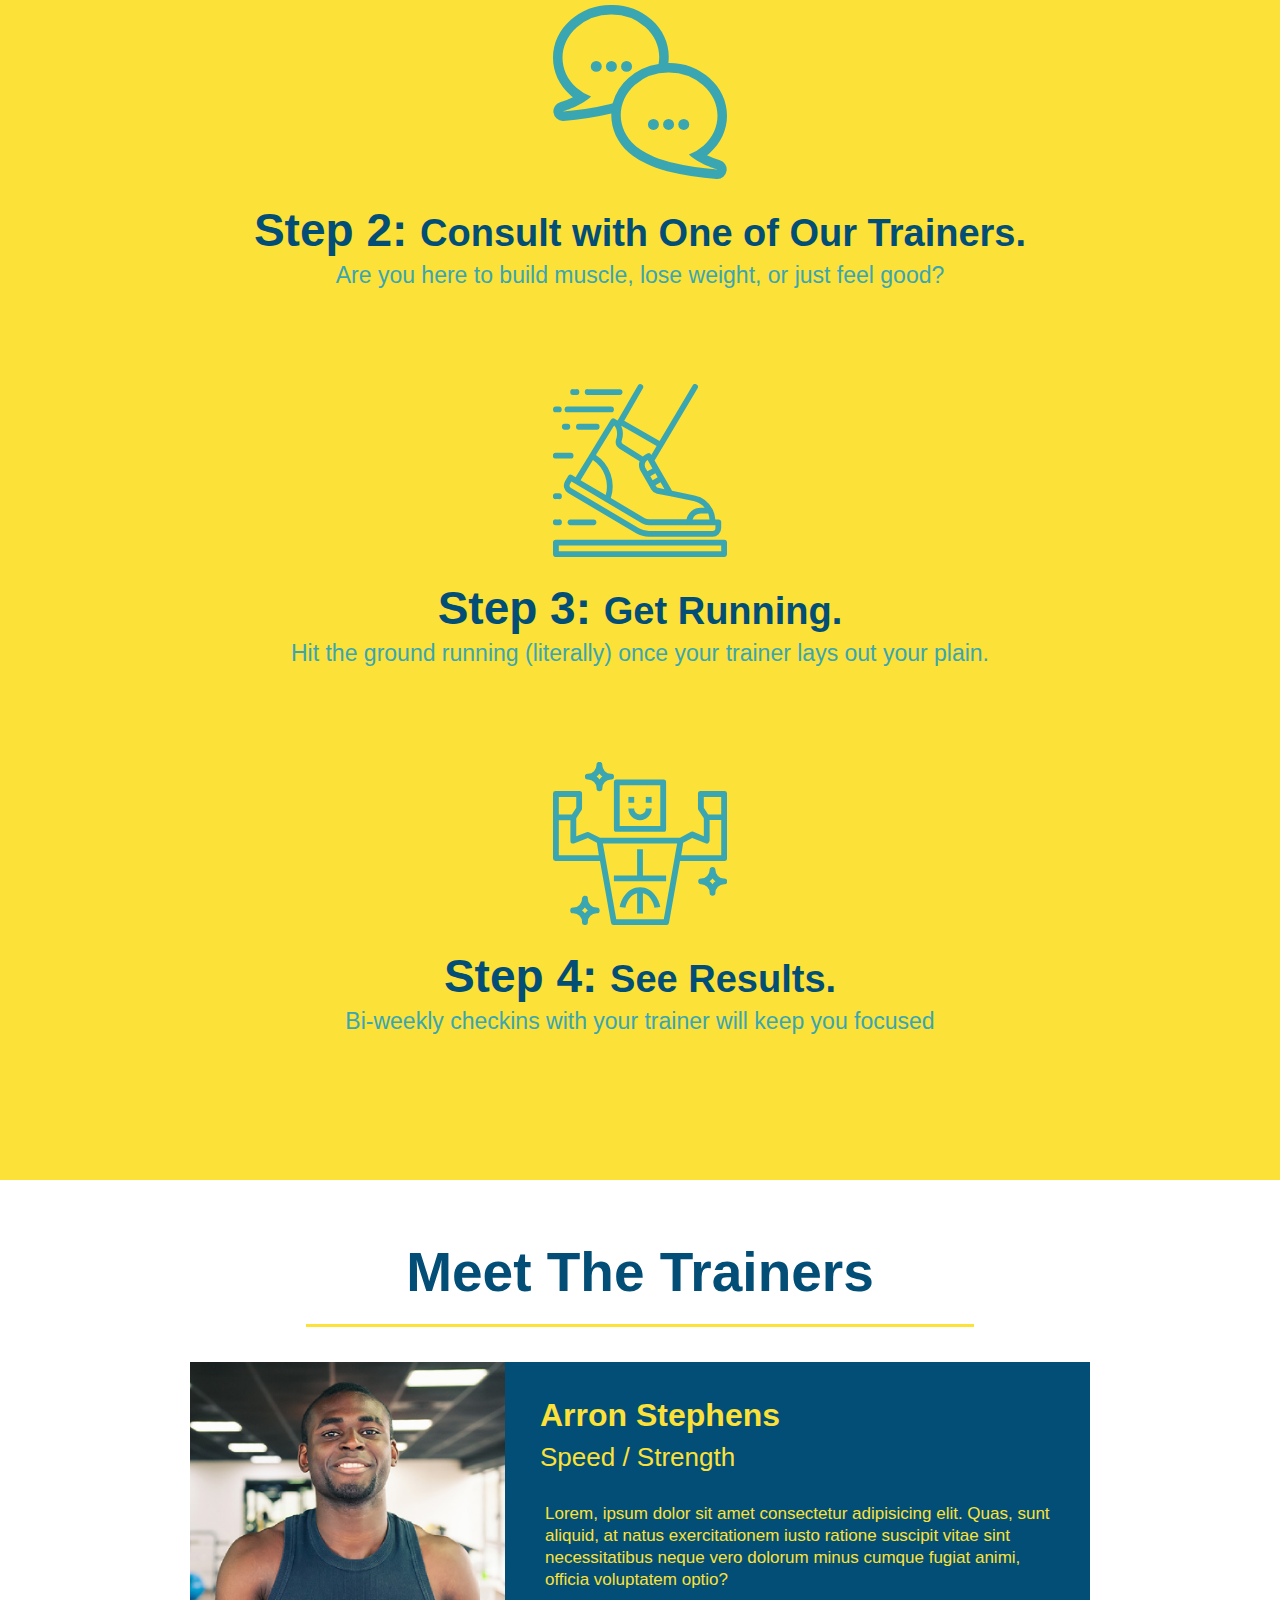
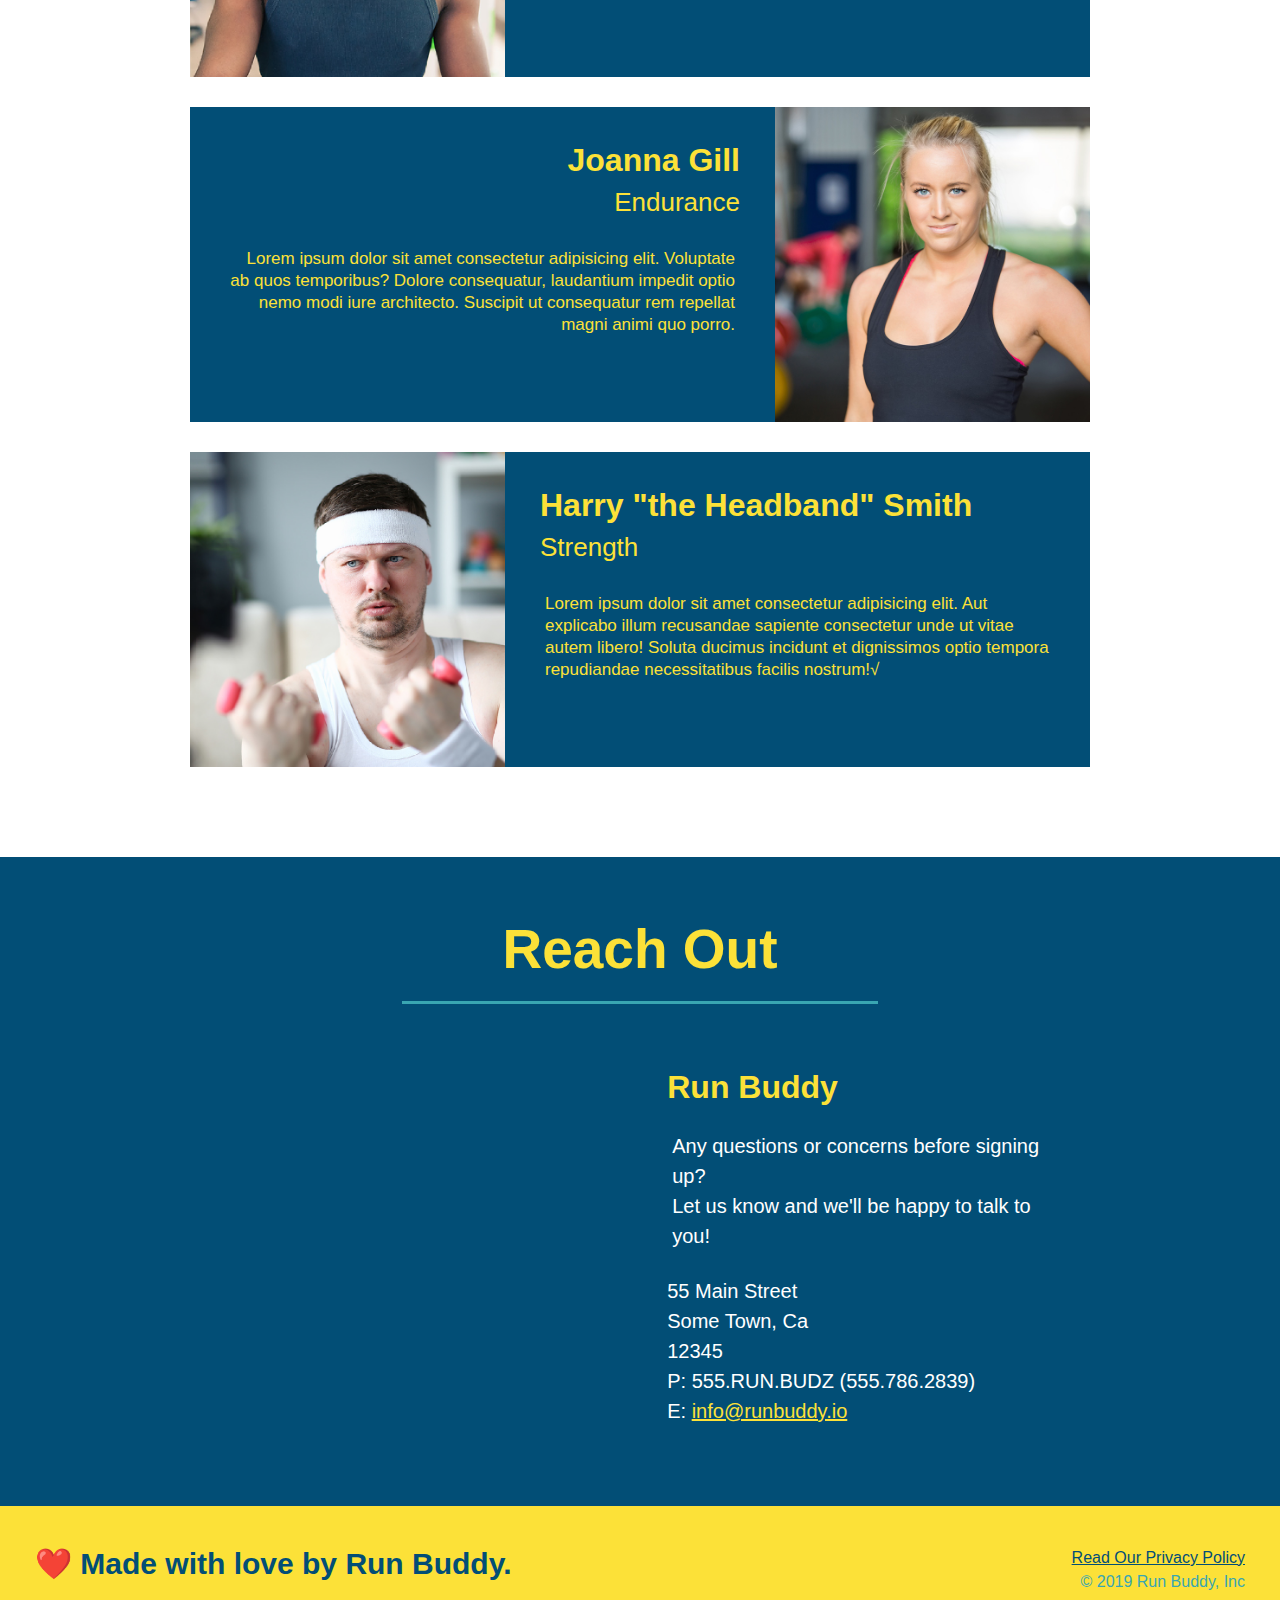
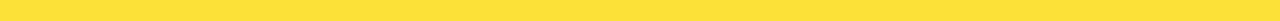
==== commit 78c54789: "final touches to reachout section" ====
--- a/index.html
+++ b/index.html
@@ -144,8 +144,6 @@
                 <iframe 
                     src="https://www.google.com/maps/embed?pb=!1m18!1m12!1m3!1d3445.2144725235103!2d-97.72302119999996!3d30.287955399999998!2m3!1f0!2f0!3f0!3m2!1i1024!2i768!4f13.1!3m3!1m2!1s0x8644b5927b7c5073%3A0xe5477440b0deae85!2s1106%20E%2030th%20St%2C%20Austin%2C%20TX%2078722!5e0!3m2!1sen!2sus!4v1600620409787!5m2!1sen!2sus" 
                     frameborder="0"
-                    height="400"
-                    width="400"
                     style="border:0"
                     allowfullscreen
                 >
--- a/assets/css/style.css
+++ b/assets/css/style.css
@@ -211,4 +211,20 @@
     text-align: left;
     margin: 30px 0 0 60px;
     color: white;
+}
+
+.contact-info h3 {
+    color: #fce138;
+    font-size:32px;
+}
+
+.contact-info p, .contact-info address {
+    margin: 20px 0;
+    line-height: 1.5;
+    font-size: 20px;
+    font-style: normal;
+}
+
+.contact-info a {
+    color: #fce138;
 }